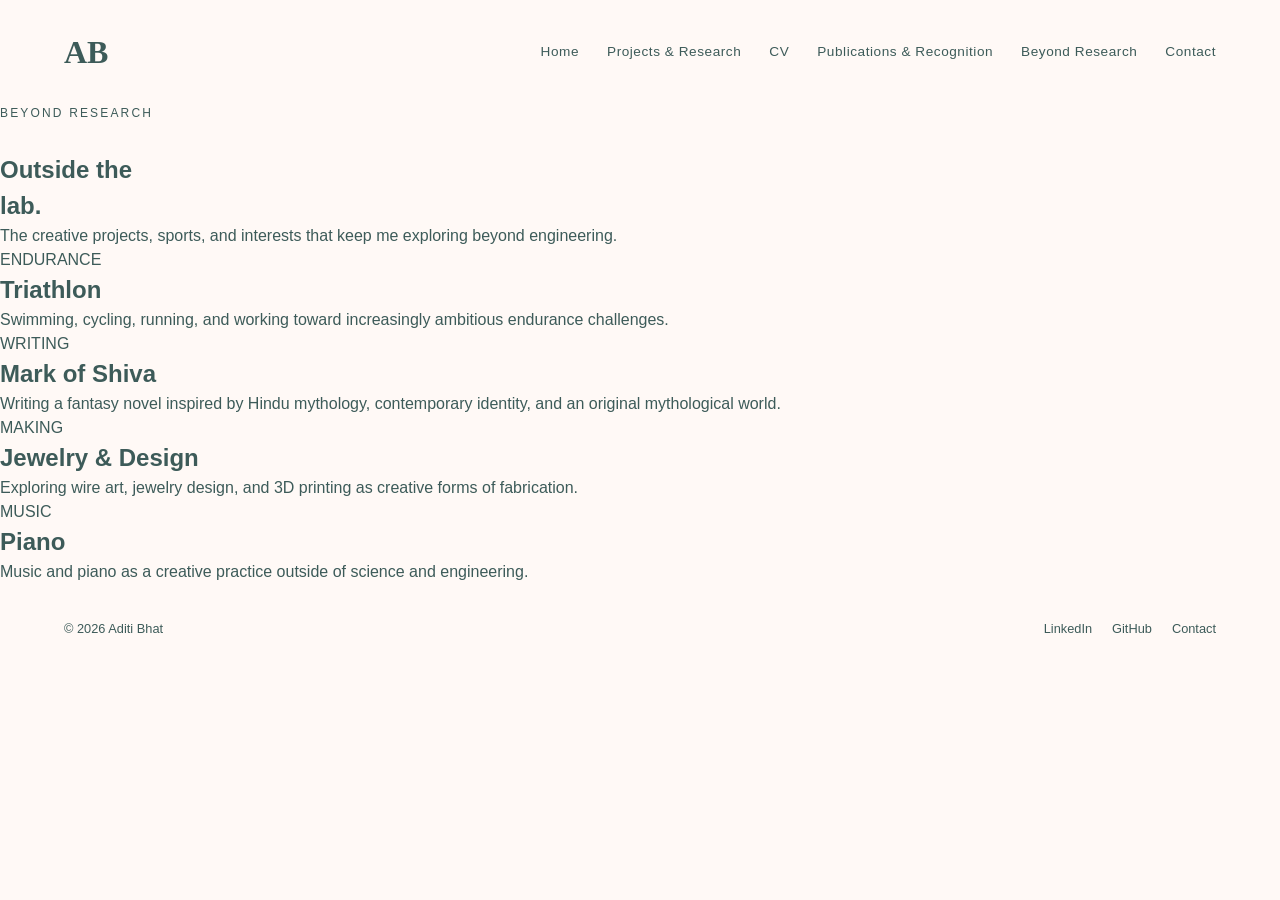
==== beyond.html @ 17c2fd67 "Create beyond.html" ====
<!DOCTYPE html>
<html lang="en">
<head>
    <meta charset="UTF-8">
    <meta name="viewport" content="width=device-width, initial-scale=1.0">
    <title>Beyond Research | Aditi Bhat</title>
    <link rel="stylesheet" href="style.css">
</head>

<body>

<header>
    <nav class="navbar">
        <a href="index.html" class="logo">AB</a>

        <div class="nav-links">
            <a href="index.html">Home</a>
            <a href="projects.html">Projects & Research</a>
            <a href="cv.html">CV</a>
            <a href="publications.html">Publications & Recognition</a>
            <a href="beyond.html">Beyond Research</a>
            <a href="contact.html">Contact</a>
        </div>
    </nav>
</header>

<main>

<section class="page-header">
    <p class="eyebrow">BEYOND RESEARCH</p>
    <h1>Outside the<br><span>lab.</span></h1>

    <p>
        The creative projects, sports, and interests that keep me
        exploring beyond engineering.
    </p>
</section>


<section class="interest-grid">

    <article class="interest-card">
        <p>ENDURANCE</p>
        <h2>Triathlon</h2>
        <p>
            Swimming, cycling, running, and working toward increasingly
            ambitious endurance challenges.
        </p>
    </article>

    <article class="interest-card">
        <p>WRITING</p>
        <h2>Mark of Shiva</h2>
        <p>
            Writing a fantasy novel inspired by Hindu mythology,
            contemporary identity, and an original mythological world.
        </p>
    </article>

    <article class="interest-card">
        <p>MAKING</p>
        <h2>Jewelry & Design</h2>
        <p>
            Exploring wire art, jewelry design, and 3D printing as
            creative forms of fabrication.
        </p>
    </article>

    <article class="interest-card">
        <p>MUSIC</p>
        <h2>Piano</h2>
        <p>
            Music and piano as a creative practice outside of science
            and engineering.
        </p>
    </article>

</section>

</main>

<footer>
    <p>© 2026 Aditi Bhat</p>
    <div class="footer-links">
        <a href="#">LinkedIn</a>
        <a href="#">GitHub</a>
        <a href="contact.html">Contact</a>
    </div>
</footer>

</body>
</html>
---- style.css ----
/* =========================
   COLOR PALETTE
   ========================= */

:root {
    --teal: #3d5b59;
    --salmon: #fcb5ac;
    --cream: #fff9f6;
    --dark-teal: #294341;
}


/* =========================
   BASE
   ========================= */

* {
    box-sizing: border-box;
    margin: 0;
    padding: 0;
}

html {
    scroll-behavior: smooth;
}

body {
    font-family: Arial, Helvetica, sans-serif;
    background: var(--cream);
    color: var(--teal);
    line-height: 1.5;
}


/* =========================
   NAVIGATION
   ========================= */

header {
    background: var(--cream);
}

.navbar {
    max-width: 1300px;
    margin: auto;
    padding: 28px 5%;

    display: flex;
    justify-content: space-between;
    align-items: center;
}

.logo {
    font-family: Georgia, "Times New Roman", serif;
    font-size: 2rem;
    font-weight: bold;
    color: var(--teal);
    text-decoration: none;
}

.nav-links {
    display: flex;
    gap: 28px;
    align-items: center;
}

.nav-links a {
    color: var(--teal);
    text-decoration: none;
    font-size: 0.85rem;
    letter-spacing: 0.04em;
    transition: color 0.2s ease;
}

.nav-links a:hover {
    color: var(--salmon);
}


/* =========================
   HERO
   ========================= */

.hero {
    min-height: 78vh;

    display: grid;
    grid-template-columns: 2fr 1fr;

    max-width: 1300px;
    margin: auto;
}

.hero-content {
    background: var(--salmon);
    padding: 10%;

    display: flex;
    flex-direction: column;
    justify-content: center;
}

.eyebrow {
    font-size: 0.75rem;
    letter-spacing: 0.18em;
    margin-bottom: 30px;
}

.hero h1 {
    font-family: Georgia, "Times New Roman", serif;
    font-size: clamp(4rem, 8vw, 7.5rem);
    font-weight: normal;
    line-height: 0.85;
    margin-bottom: 35px;
}

.hero h1 span {
    color: var(--cream);
}

.hero-description {
    max-width: 620px;
    font-size: 1.1rem;
    line-height: 1.7;
}


/* =========================
   HERO BUTTONS
   ========================= */

.hero-buttons {
    display: flex;
    gap: 15px;
    margin-top: 35px;
}

.button {
    padding: 14px 24px;

    text-decoration: none;
    font-size: 0.85rem;

    border: 2px solid var(--teal);

    transition:
        background 0.2s ease,
        color 0.2s ease;
}

.primary {
    background: var(--teal);
    color: var(--cream);
}

.primary:hover {
    background: var(--dark-teal);
}

.secondary {
    color: var(--teal);
    background: transparent;
}

.secondary:hover {
    background: var(--teal);
    color: var(--cream);
}


/* =========================
   HERO SIDE PANEL
   ========================= */

.hero-accent {
    background: var(--teal);
    color: var(--salmon);

    padding: 10%;

    display: flex;
    flex-direction: column;
    justify-content: flex-end;

    overflow: hidden;
}

.hero-accent p {
    font-family: Georgia, "Times New Roman", serif;
    font-size: clamp(2rem, 3.3vw, 3.4rem);
    line-height: 1;
}


/* =========================
   SELECTED WORK
   ========================= */

.selected-work {
    max-width: 1300px;
    margin: 0 auto;
    padding: 120px 5%;
}


/* =========================
   SECTION HEADING
   ========================= */

.section-heading {
    margin-bottom: 60px;
}

.section-heading .eyebrow {
    margin-bottom: 20px;
}

.section-heading h2 {
    font-family: Georgia, "Times New Roman", serif;
    font-size: clamp(3rem, 6vw, 5.5rem);
    font-weight: normal;
    line-height: 0.95;
}


/* =========================
   PROJECT GRID
   ========================= */

.project-grid {
    display: grid;
    grid-template-columns: repeat(2, 1fr);
    gap: 2px;

    background: var(--teal);
}


/* =========================
   PROJECT CARDS
   ========================= */

.project-card {
    min-height: 400px;
    padding: 45px;

    background: var(--cream);
    color: var(--teal);
    text-decoration: none;

    display: flex;
    flex-direction: column;
    justify-content: space-between;

    transition:
        background 0.25s ease,
        color 0.25s ease,
        transform 0.25s ease;
}

.project-card.featured {
    grid-column: span 2;

    background: var(--teal);
    color: var(--salmon);
}

.project-card:hover {
    background: var(--salmon);
    color: var(--teal);
}


/* =========================
   PROJECT CONTENT
   ========================= */

.project-number {
    font-family: Georgia, "Times New Roman", serif;
    font-size: 1.4rem;
}

.project-type {
    font-size: 0.7rem;
    letter-spacing: 0.12em;
    margin-bottom: 15px;
}

.project-info h3 {
    font-family: Georgia, "Times New Roman", serif;
    font-size: 3rem;
    font-weight: normal;
    line-height: 1;
    margin-bottom: 20px;
}

.project-info > p:not(.project-type) {
    max-width: 520px;
    line-height: 1.7;
    margin-bottom: 25px;
}

.project-info span {
    font-size: 0.8rem;
    letter-spacing: 0.05em;
}


/* =========================
   FOOTER
   ========================= */

footer {
    max-width: 1300px;
    margin: auto;

    padding: 35px 5%;

    display: flex;
    justify-content: space-between;
    align-items: center;

    font-size: 0.8rem;
}

.footer-links {
    display: flex;
    gap: 20px;
}

.footer-links a {
    color: var(--teal);
    text-decoration: none;
    transition: color 0.2s ease;
}

.footer-links a:hover {
    color: var(--salmon);
}


/* =========================
   TABLET + MOBILE
   ========================= */

@media (max-width: 850px) {

    /* Navigation */

    .navbar {
        padding: 22px 7%;
    }

    .nav-links {
        display: none;
    }


    /* Hero */

    .hero {
        grid-template-columns: 1fr;
        min-height: auto;
    }

    .hero-content {
        min-height: 70vh;
        padding: 12% 8%;
    }

    .hero h1 {
        font-size: clamp(3.5rem, 15vw, 6rem);
    }

    .hero-description {
        font-size: 1rem;
    }


    /* Hero buttons */

    .hero-buttons {
        flex-direction: column;
        align-items: flex-start;
    }


    /* Hero accent */

    .hero-accent {
        min-height: 300px;
        padding: 8%;
    }

    .hero-accent p {
        font-size: clamp(2.5rem, 11vw, 4rem);
    }


    /* Selected work */

    .selected-work {
        padding: 90px 7%;
    }

    .section-heading {
        margin-bottom: 45px;
    }

    .section-heading h2 {
        font-size: clamp(2.8rem, 12vw, 4.5rem);
    }


    /* Projects */

    .project-grid {
        grid-template-columns: 1fr;
    }

    .project-card.featured {
        grid-column: span 1;
    }

    .project-card {
        min-height: 350px;
        padding: 35px;
    }

    .project-info h3 {
        font-size: 2.5rem;
    }


    /* Footer */

    footer {
        padding: 30px 7%;

        flex-direction: column;
        align-items: flex-start;
        gap: 18px;
    }

    .footer-links {
        flex-wrap: wrap;
    }
}


/* =========================
   SMALL MOBILE
   ========================= */

@media (max-width: 500px) {

    .hero-content {
        padding: 15% 8%;
    }

    .hero h1 {
        line-height: 0.9;
    }

    .hero-buttons {
        width: 100%;
    }

    .button {
        width: 100%;
        text-align: center;
    }

    .project-card {
        padding: 30px;
    }

    .project-info h3 {
        font-size: 2.2rem;
    }

}
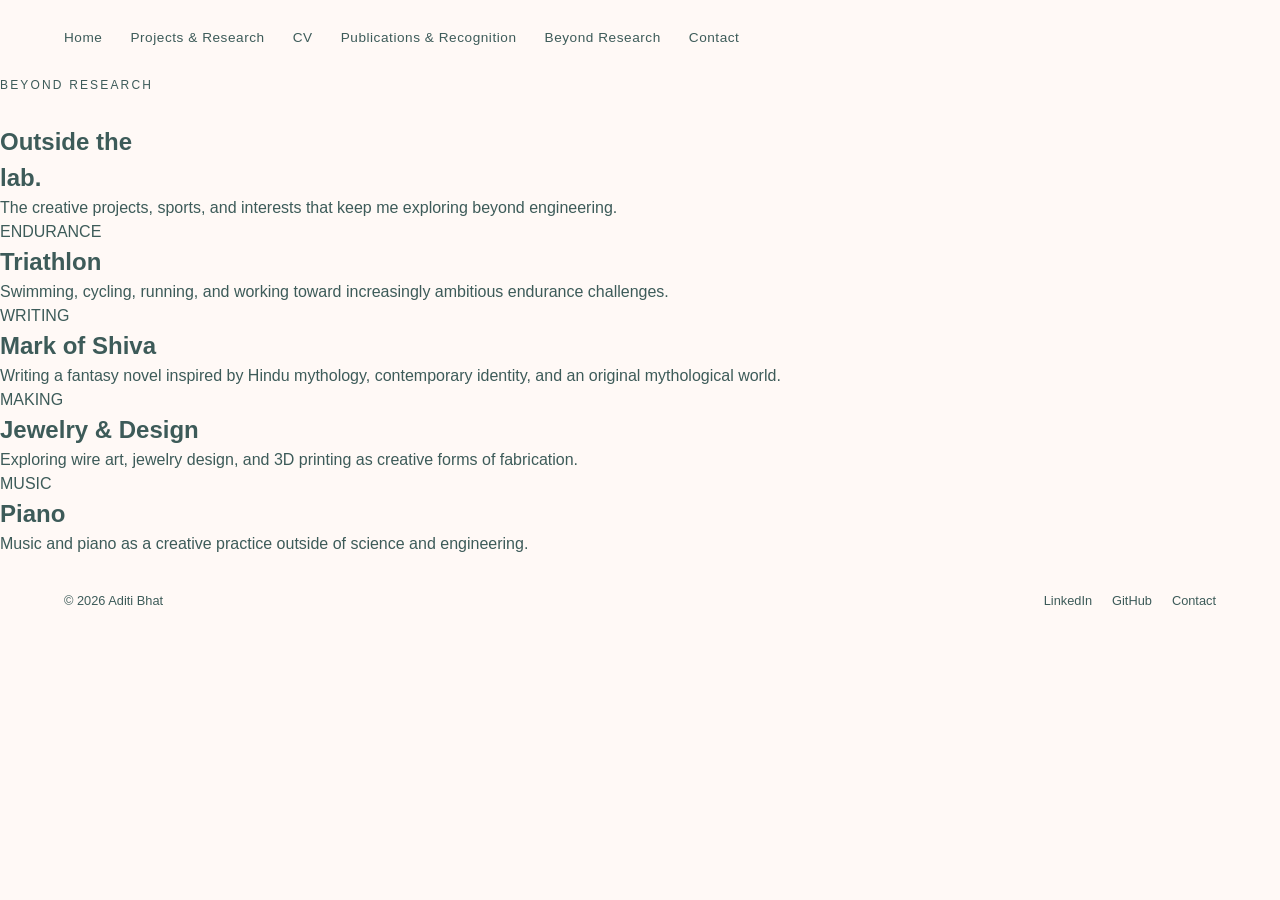
==== commit 006be6c9: "Update beyond.html" ====
--- a/beyond.html
+++ b/beyond.html
@@ -11,7 +11,6 @@
 
 <header>
     <nav class="navbar">
-        <a href="index.html" class="logo">AB</a>
 
         <div class="nav-links">
             <a href="index.html">Home</a>
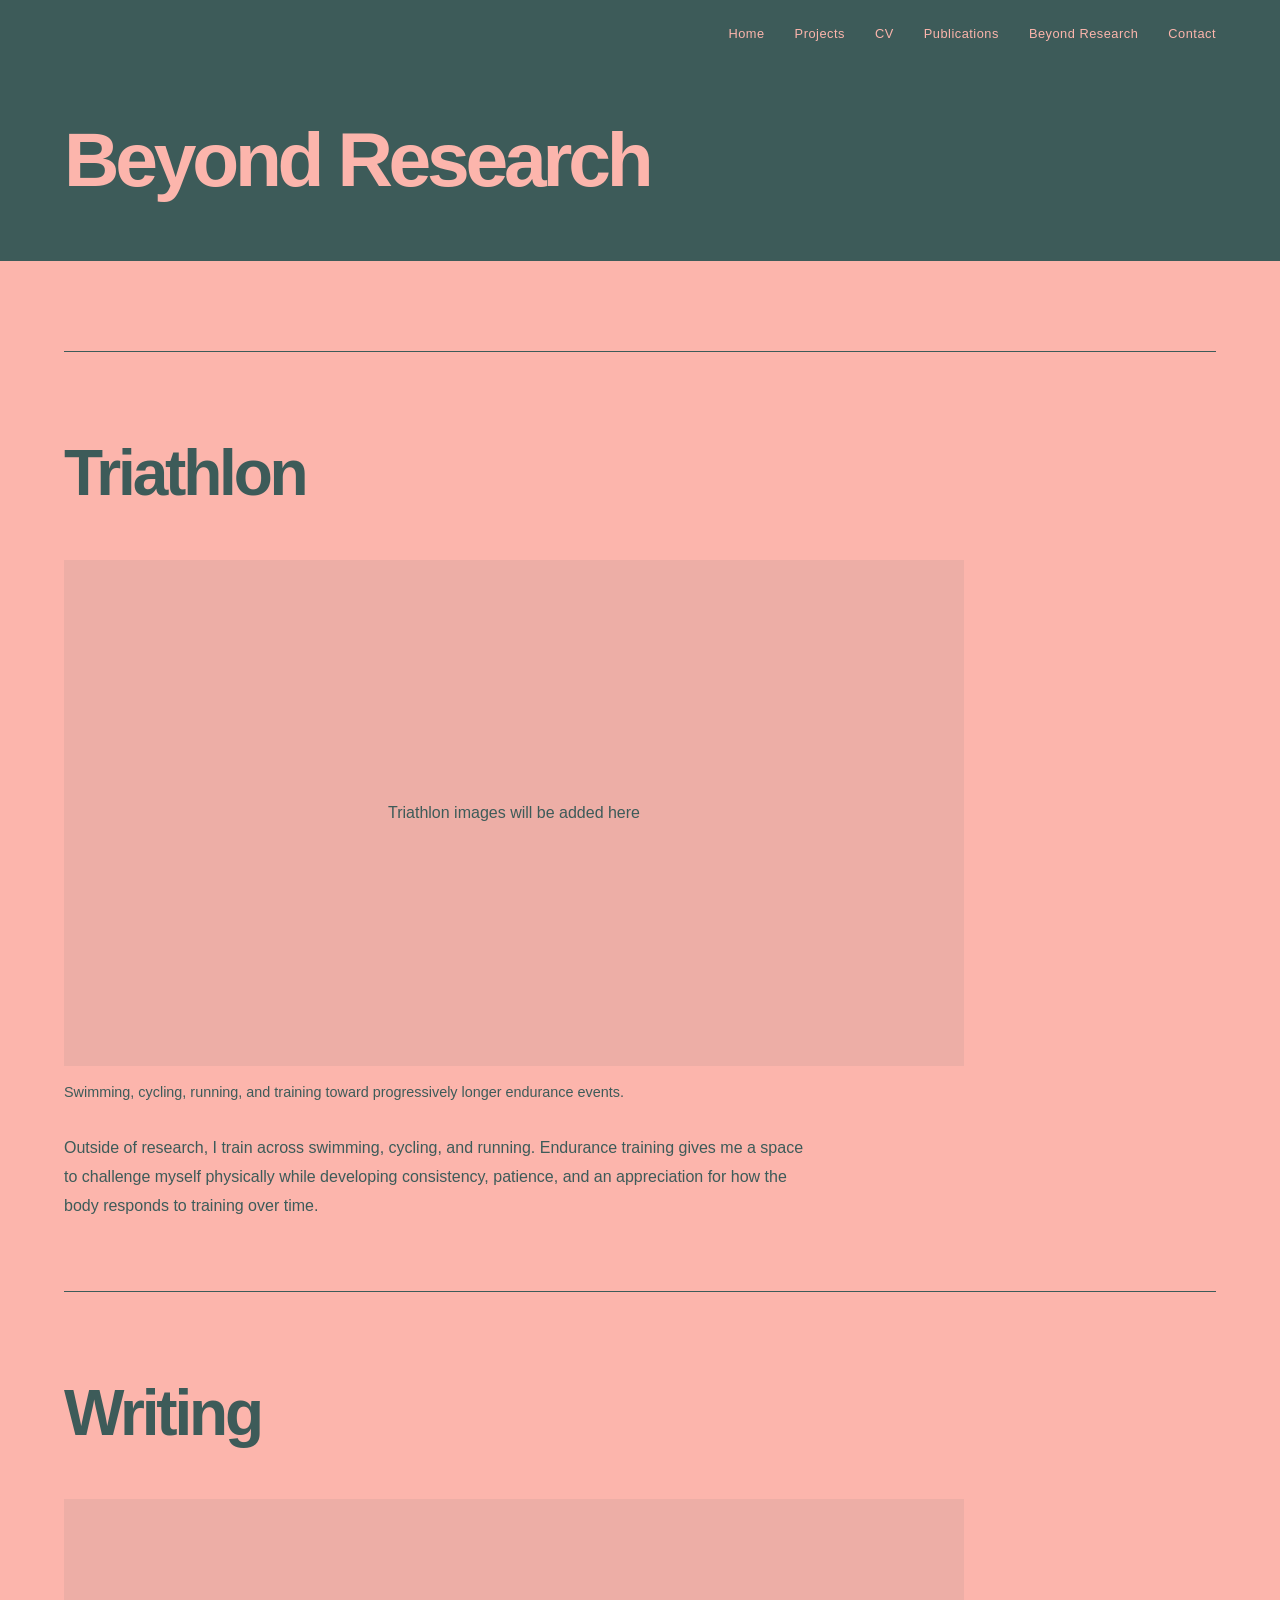
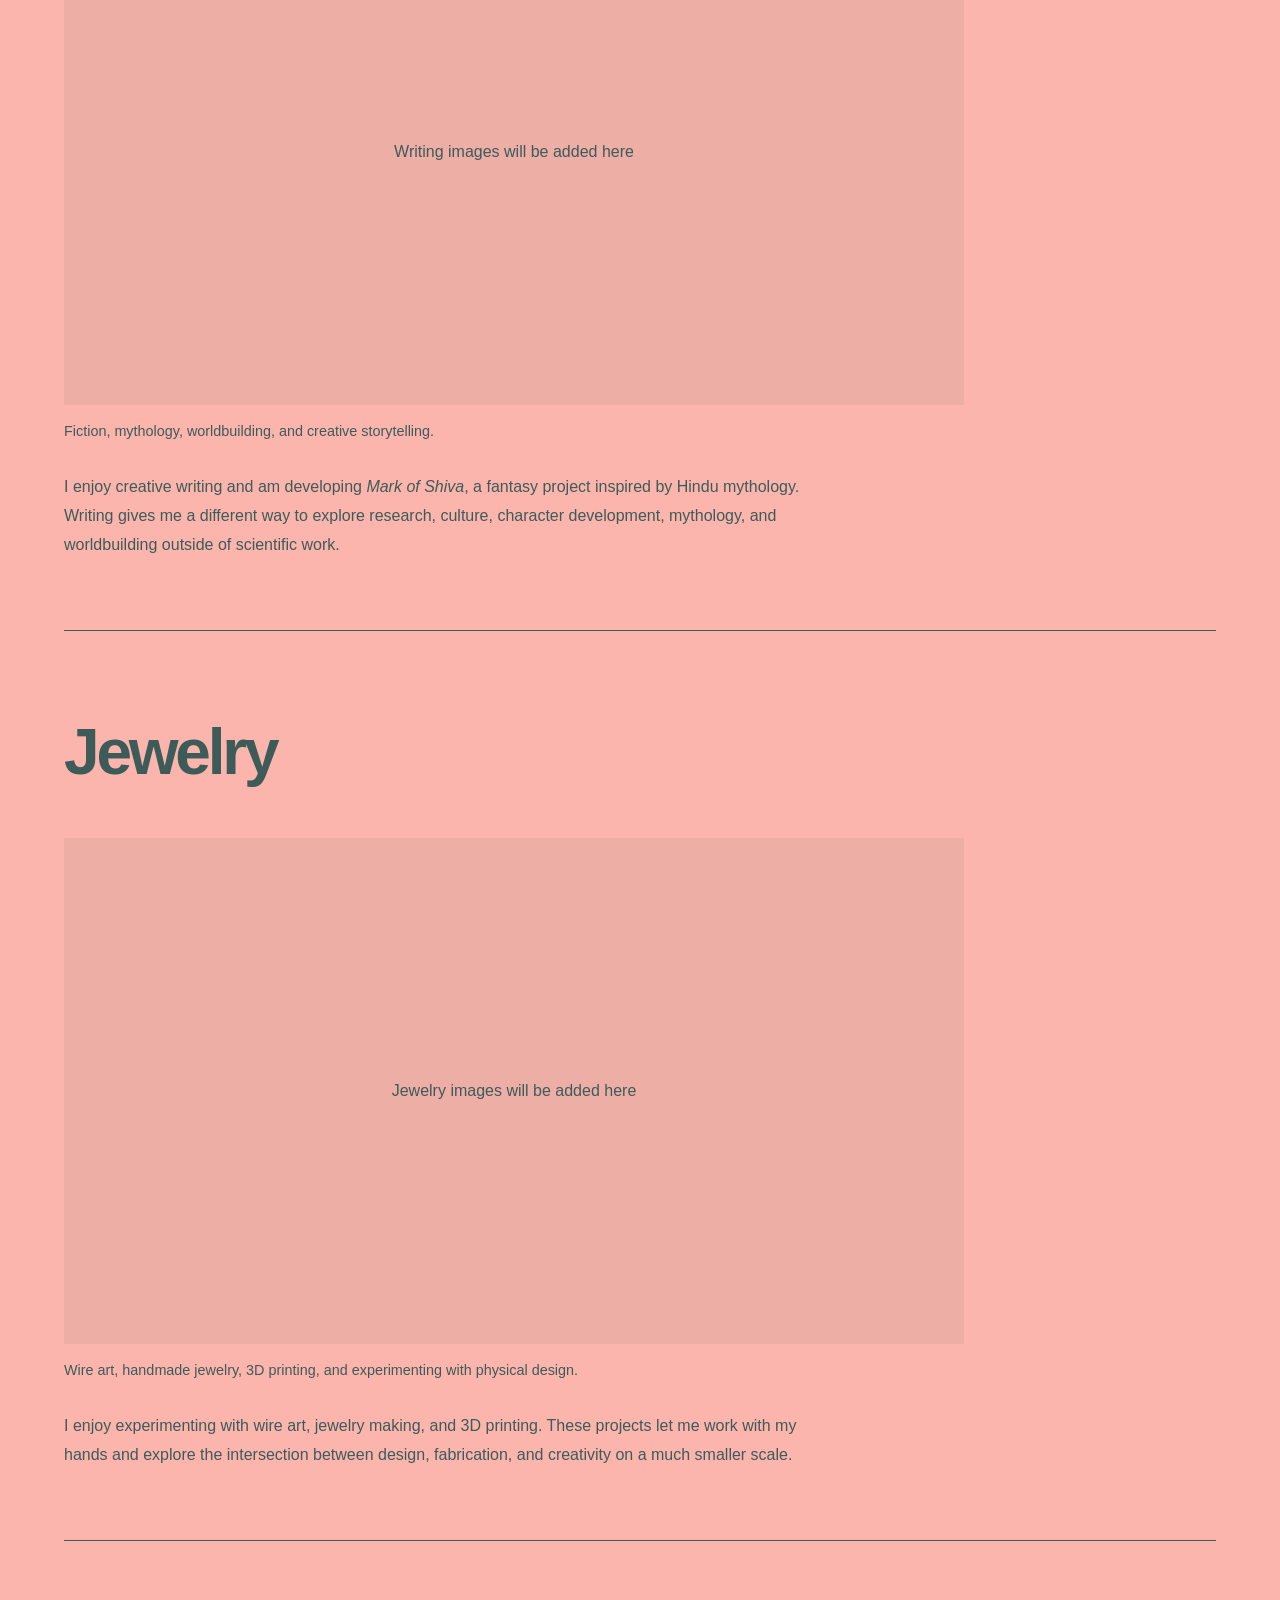
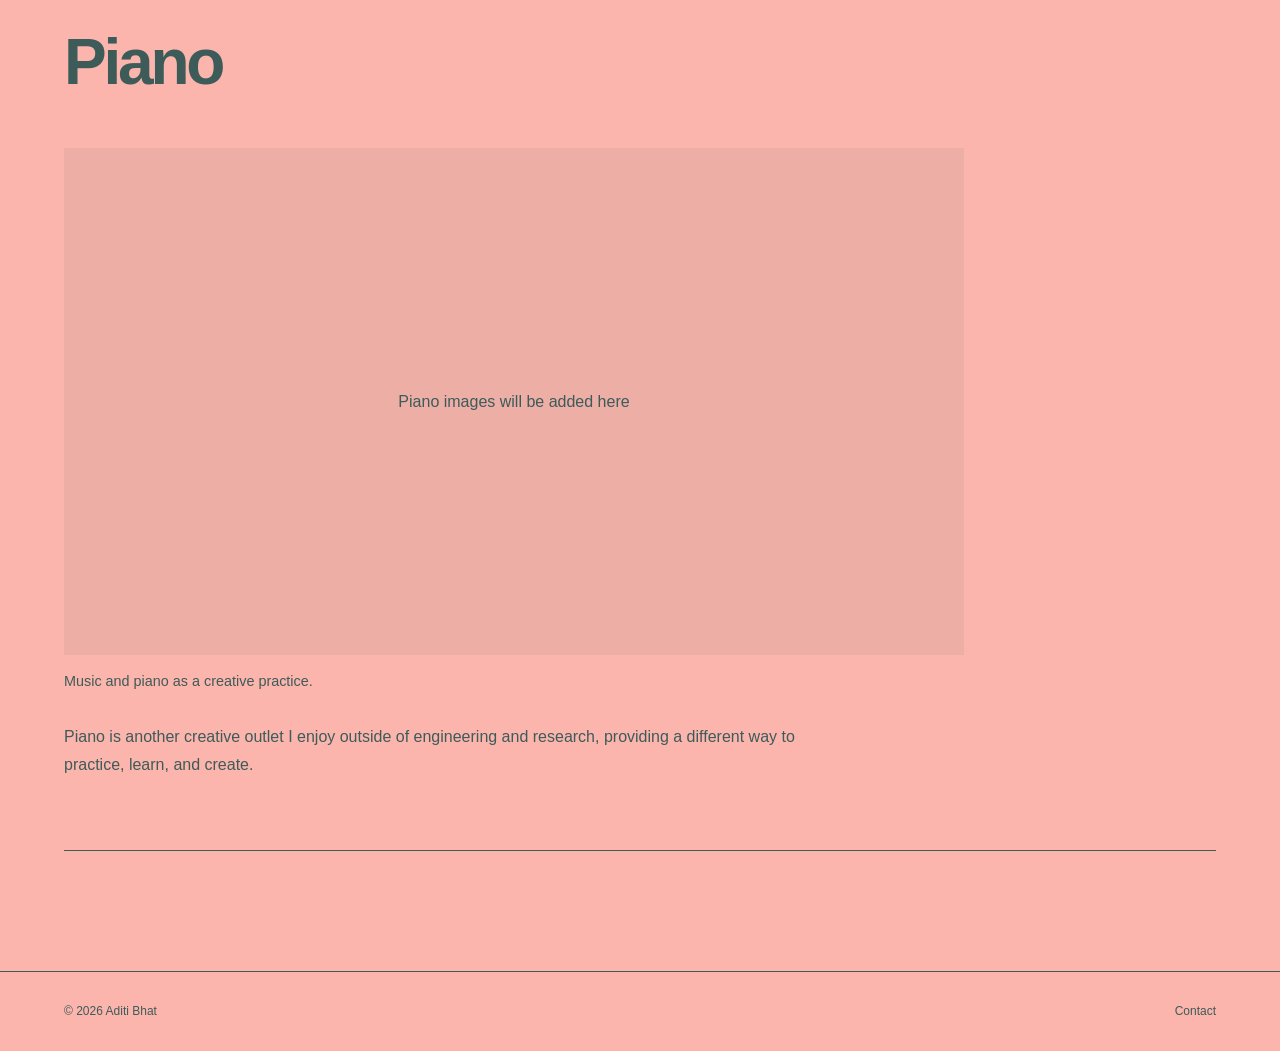
==== commit 276f3b9a: "Update beyond.html" ====
--- a/beyond.html
+++ b/beyond.html
@@ -1,91 +1,305 @@
 <!DOCTYPE html>
 <html lang="en">
+
 <head>
     <meta charset="UTF-8">
     <meta name="viewport" content="width=device-width, initial-scale=1.0">
+
+    <meta
+        name="description"
+        content="Beyond research — athletics, writing, design, jewelry, and music by Aditi Bhat."
+    >
+
     <title>Beyond Research | Aditi Bhat</title>
+
     <link rel="stylesheet" href="style.css">
 </head>
 
+
 <body>
 
-<header>
-    <nav class="navbar">
-
-        <div class="nav-links">
-            <a href="index.html">Home</a>
-            <a href="projects.html">Projects & Research</a>
-            <a href="cv.html">CV</a>
-            <a href="publications.html">Publications & Recognition</a>
-            <a href="beyond.html">Beyond Research</a>
-            <a href="contact.html">Contact</a>
+    <!-- =========================
+         NAVIGATION
+         ========================= -->
+
+    <header>
+
+        <nav class="navbar">
+
+            <div class="nav-links">
+
+                <a href="index.html">Home</a>
+
+                <a href="projects.html">Projects</a>
+
+                <a href="cv.html">CV</a>
+
+                <a href="publications.html">Publications</a>
+
+                <a href="beyond.html">Beyond Research</a>
+
+                <a href="contact.html">Contact</a>
+
+            </div>
+
+        </nav>
+
+    </header>
+
+
+
+    <main>
+
+        <!-- =========================
+             PAGE TITLE
+             ========================= -->
+
+        <section class="page-header">
+
+            <div class="page-header-inner">
+
+                <h1>Beyond Research</h1>
+
+            </div>
+
+        </section>
+
+
+
+        <!-- =========================
+             PAGE CONTENT
+             ========================= -->
+
+        <section class="page-content">
+
+
+            <!-- =================================================
+                 TRIATHLON
+                 ================================================= -->
+
+            <section class="interest-entry">
+
+                <h2>Triathlon</h2>
+
+
+                <div class="carousel">
+
+                    <div class="carousel-image">
+
+                        <!--
+                        Later:
+
+                        <img
+                            src="images/triathlon-1.jpg"
+                            alt="Triathlon training"
+                        >
+                        -->
+
+                        <span>
+                            Triathlon images will be added here
+                        </span>
+
+                    </div>
+
+
+                    <p class="carousel-caption">
+                        Swimming, cycling, running, and training toward
+                        progressively longer endurance events.
+                    </p>
+
+                </div>
+
+
+                <p class="interest-description">
+
+                    Outside of research, I train across swimming, cycling,
+                    and running. Endurance training gives me a space to
+                    challenge myself physically while developing consistency,
+                    patience, and an appreciation for how the body responds
+                    to training over time.
+
+                </p>
+
+            </section>
+
+
+
+            <!-- =================================================
+                 WRITING
+                 ================================================= -->
+
+            <section class="interest-entry">
+
+                <h2>Writing</h2>
+
+
+                <div class="carousel">
+
+                    <div class="carousel-image">
+
+                        <!--
+                        Later:
+
+                        <img
+                            src="images/writing-1.jpg"
+                            alt="Creative writing project"
+                        >
+                        -->
+
+                        <span>
+                            Writing images will be added here
+                        </span>
+
+                    </div>
+
+
+                    <p class="carousel-caption">
+                        Fiction, mythology, worldbuilding, and creative
+                        storytelling.
+                    </p>
+
+                </div>
+
+
+                <p class="interest-description">
+
+                    I enjoy creative writing and am developing
+                    <em>Mark of Shiva</em>, a fantasy project inspired by
+                    Hindu mythology. Writing gives me a different way to
+                    explore research, culture, character development,
+                    mythology, and worldbuilding outside of scientific work.
+
+                </p>
+
+            </section>
+
+
+
+            <!-- =================================================
+                 JEWELRY
+                 ================================================= -->
+
+            <section class="interest-entry">
+
+                <h2>Jewelry</h2>
+
+
+                <div class="carousel">
+
+                    <div class="carousel-image">
+
+                        <!--
+                        Later:
+
+                        <img
+                            src="images/jewelry-1.jpg"
+                            alt="Handmade jewelry"
+                        >
+                        -->
+
+                        <span>
+                            Jewelry images will be added here
+                        </span>
+
+                    </div>
+
+
+                    <p class="carousel-caption">
+                        Wire art, handmade jewelry, 3D printing, and
+                        experimenting with physical design.
+                    </p>
+
+                </div>
+
+
+                <p class="interest-description">
+
+                    I enjoy experimenting with wire art, jewelry making,
+                    and 3D printing. These projects let me work with my
+                    hands and explore the intersection between design,
+                    fabrication, and creativity on a much smaller scale.
+
+                </p>
+
+            </section>
+
+
+
+            <!-- =================================================
+                 PIANO
+                 ================================================= -->
+
+            <section class="interest-entry">
+
+                <h2>Piano</h2>
+
+
+                <div class="carousel">
+
+                    <div class="carousel-image">
+
+                        <!--
+                        Later:
+
+                        <img
+                            src="images/piano-1.jpg"
+                            alt="Playing piano"
+                        >
+                        -->
+
+                        <span>
+                            Piano images will be added here
+                        </span>
+
+                    </div>
+
+
+                    <p class="carousel-caption">
+                        Music and piano as a creative practice.
+                    </p>
+
+                </div>
+
+
+                <p class="interest-description">
+
+                    Piano is another creative outlet I enjoy outside of
+                    engineering and research, providing a different way to
+                    practice, learn, and create.
+
+                </p>
+
+            </section>
+
+
+        </section>
+
+    </main>
+
+
+
+    <!-- =========================
+         FOOTER
+         ========================= -->
+
+    <footer>
+
+        <p>
+            © 2026 Aditi Bhat
+        </p>
+
+
+        <div class="footer-links">
+
+            <a href="contact.html">
+                Contact
+            </a>
+
         </div>
-    </nav>
-</header>
-
-<main>
-
-<section class="page-header">
-    <p class="eyebrow">BEYOND RESEARCH</p>
-    <h1>Outside the<br><span>lab.</span></h1>
-
-    <p>
-        The creative projects, sports, and interests that keep me
-        exploring beyond engineering.
-    </p>
-</section>
-
-
-<section class="interest-grid">
-
-    <article class="interest-card">
-        <p>ENDURANCE</p>
-        <h2>Triathlon</h2>
-        <p>
-            Swimming, cycling, running, and working toward increasingly
-            ambitious endurance challenges.
-        </p>
-    </article>
-
-    <article class="interest-card">
-        <p>WRITING</p>
-        <h2>Mark of Shiva</h2>
-        <p>
-            Writing a fantasy novel inspired by Hindu mythology,
-            contemporary identity, and an original mythological world.
-        </p>
-    </article>
-
-    <article class="interest-card">
-        <p>MAKING</p>
-        <h2>Jewelry & Design</h2>
-        <p>
-            Exploring wire art, jewelry design, and 3D printing as
-            creative forms of fabrication.
-        </p>
-    </article>
-
-    <article class="interest-card">
-        <p>MUSIC</p>
-        <h2>Piano</h2>
-        <p>
-            Music and piano as a creative practice outside of science
-            and engineering.
-        </p>
-    </article>
-
-</section>
-
-</main>
-
-<footer>
-    <p>© 2026 Aditi Bhat</p>
-    <div class="footer-links">
-        <a href="#">LinkedIn</a>
-        <a href="#">GitHub</a>
-        <a href="contact.html">Contact</a>
-    </div>
-</footer>
+
+    </footer>
+
 
 </body>
+
 </html>
--- a/style.css
+++ b/style.css
@@ -1,18 +1,21 @@
-/* =========================
-   COLOR PALETTE
-   ========================= */
+/* =========================================================
+   ADITI BHAT — PORTFOLIO
+   ========================================================= */
+
+
+/* =========================================================
+   COLORS
+   ========================================================= */
 
 :root {
     --teal: #3d5b59;
-    --salmon: #fcb5ac;
-    --cream: #fff9f6;
-    --dark-teal: #294341;
-}
-
-
-/* =========================
-   BASE
-   ========================= */
+    --pink: #fcb5ac;
+}
+
+
+/* =========================================================
+   RESET
+   ========================================================= */
 
 * {
     box-sizing: border-box;
@@ -25,458 +28,824 @@
 }
 
 body {
-    font-family: Arial, Helvetica, sans-serif;
-    background: var(--cream);
+    min-height: 100vh;
+
+    font-family:
+        Helvetica Neue,
+        Helvetica,
+        Arial,
+        sans-serif;
+
+    background: var(--pink);
     color: var(--teal);
-    line-height: 1.5;
-}
-
-
-/* =========================
+
+    line-height: 1.6;
+}
+
+a {
+    color: inherit;
+}
+
+
+/* =========================================================
    NAVIGATION
-   ========================= */
+   ========================================================= */
 
 header {
-    background: var(--cream);
+    width: 100%;
+    background: var(--teal);
 }
 
 .navbar {
     max-width: 1300px;
-    margin: auto;
-    padding: 28px 5%;
+    margin: 0 auto;
+
+    padding: 24px 5%;
 
     display: flex;
-    justify-content: space-between;
+    justify-content: flex-end;
     align-items: center;
-}
-
-.logo {
-    font-family: Georgia, "Times New Roman", serif;
-    font-size: 2rem;
-    font-weight: bold;
-    color: var(--teal);
-    text-decoration: none;
 }
 
 .nav-links {
     display: flex;
-    gap: 28px;
     align-items: center;
+
+    gap: 30px;
 }
 
 .nav-links a {
-    color: var(--teal);
+    color: var(--pink);
+
     text-decoration: none;
-    font-size: 0.85rem;
+
+    font-size: 0.8rem;
+    font-weight: 500;
+
     letter-spacing: 0.04em;
-    transition: color 0.2s ease;
+
+    transition: opacity 0.2s ease;
 }
 
 .nav-links a:hover {
-    color: var(--salmon);
-}
-
-
-/* =========================
-   HERO
-   ========================= */
-
-.hero {
-    min-height: 78vh;
-
-    display: grid;
-    grid-template-columns: 2fr 1fr;
-
+    opacity: 0.6;
+}
+
+
+/* =========================================================
+   HOME
+   ========================================================= */
+
+.home {
+    background: var(--teal);
+}
+
+.home-hero {
+    width: 100%;
+
+    background: var(--teal);
+    color: var(--pink);
+}
+
+.home-hero-inner {
     max-width: 1300px;
-    margin: auto;
-}
-
-.hero-content {
-    background: var(--salmon);
-    padding: 10%;
+
+    min-height: calc(100vh - 150px);
+
+    margin: 0 auto;
+
+    padding: 80px 5% 100px;
 
     display: flex;
     flex-direction: column;
     justify-content: center;
-}
-
-.eyebrow {
+    align-items: flex-start;
+}
+
+.home-hero h1 {
+    font-size: clamp(5rem, 12vw, 11rem);
+
+    font-weight: 600;
+
+    letter-spacing: -0.07em;
+    line-height: 0.9;
+
+    margin-bottom: 40px;
+}
+
+.home-subheading {
+    max-width: 700px;
+
+    margin-bottom: 40px;
+
+    font-size: 1.2rem;
+    font-weight: 400;
+
+    line-height: 1.6;
+}
+
+
+/* =========================================================
+   HOME PROJECT LINK
+   ========================================================= */
+
+.hero-link {
+    display: inline-block;
+
+    color: var(--pink);
+
+    text-decoration: none;
+
+    font-size: 1rem;
+    font-weight: 500;
+
+    padding-bottom: 5px;
+
+    border-bottom: 1px solid var(--pink);
+
+    transition:
+        opacity 0.2s ease,
+        padding-left 0.2s ease;
+}
+
+.hero-link:hover {
+    opacity: 0.7;
+    padding-left: 8px;
+}
+
+
+/* =========================================================
+   INNER PAGE TITLE
+   ========================================================= */
+
+.page-header {
+    width: 100%;
+
+    background: var(--teal);
+    color: var(--pink);
+
+    padding: 55px 5% 65px;
+}
+
+.page-header-inner {
+    max-width: 1300px;
+
+    margin: 0 auto;
+}
+
+.page-header h1 {
+    font-size: clamp(3rem, 6vw, 5.5rem);
+
+    font-weight: 600;
+
+    letter-spacing: -0.055em;
+    line-height: 0.95;
+}
+
+.page-header p {
+    max-width: 700px;
+
+    margin-top: 25px;
+
+    font-size: 1rem;
+    line-height: 1.7;
+}
+
+
+/* =========================================================
+   STANDARD PAGE CONTENT
+   ========================================================= */
+
+.page-content {
+    max-width: 1300px;
+
+    margin: 0 auto;
+
+    padding: 90px 5% 120px;
+
+    background: var(--pink);
+}
+
+
+/* =========================================================
+   SECTION HEADINGS
+   ========================================================= */
+
+.section-title {
+    font-size: clamp(2rem, 4vw, 3.5rem);
+
+    font-weight: 600;
+
+    letter-spacing: -0.04em;
+
+    margin-bottom: 45px;
+}
+
+
+/* =========================================================
+   PROJECTS
+   ========================================================= */
+
+.projects-section {
+    width: 100%;
+}
+
+.project-entry {
+    display: grid;
+
+    grid-template-columns: minmax(250px, 0.8fr) minmax(0, 1.7fr);
+
+    gap: 70px;
+
+    padding: 70px 0;
+
+    border-top: 1px solid var(--teal);
+}
+
+.project-entry:last-child {
+    border-bottom: 1px solid var(--teal);
+}
+
+
+/* Project image placeholder */
+
+.project-image {
+    width: 100%;
+    aspect-ratio: 4 / 3;
+
+    background: rgba(61, 91, 89, 0.08);
+
+    display: flex;
+    align-items: center;
+    justify-content: center;
+
+    overflow: hidden;
+}
+
+.project-image span {
     font-size: 0.75rem;
-    letter-spacing: 0.18em;
+
+    letter-spacing: 0.08em;
+
+    opacity: 0.6;
+}
+
+.project-image img {
+    width: 100%;
+    height: 100%;
+
+    object-fit: cover;
+}
+
+
+/* Project text */
+
+.project-details h2 {
+    font-size: clamp(2.4rem, 4vw, 4rem);
+
+    font-weight: 600;
+
+    letter-spacing: -0.05em;
+    line-height: 1;
+
     margin-bottom: 30px;
 }
 
-.hero h1 {
-    font-family: Georgia, "Times New Roman", serif;
-    font-size: clamp(4rem, 8vw, 7.5rem);
-    font-weight: normal;
-    line-height: 0.85;
-    margin-bottom: 35px;
-}
-
-.hero h1 span {
-    color: var(--cream);
-}
-
-.hero-description {
-    max-width: 620px;
-    font-size: 1.1rem;
-    line-height: 1.7;
-}
-
-
-/* =========================
-   HERO BUTTONS
-   ========================= */
-
-.hero-buttons {
-    display: flex;
-    gap: 15px;
-    margin-top: 35px;
-}
-
-.button {
-    padding: 14px 24px;
+.project-details p {
+    max-width: 720px;
+
+    margin-bottom: 22px;
+
+    line-height: 1.8;
+}
+
+.project-details strong {
+    font-weight: 600;
+}
+
+.project-link {
+    display: inline-block;
+
+    margin-top: 10px;
 
     text-decoration: none;
+
     font-size: 0.85rem;
-
-    border: 2px solid var(--teal);
+    font-weight: 600;
+
+    padding-bottom: 3px;
+
+    border-bottom: 1px solid var(--teal);
 
     transition:
-        background 0.2s ease,
-        color 0.2s ease;
-}
-
-.primary {
+        opacity 0.2s ease,
+        padding-left 0.2s ease;
+}
+
+.project-link:hover {
+    opacity: 0.65;
+    padding-left: 5px;
+}
+
+
+/* =========================================================
+   COURSEWORK
+   ========================================================= */
+
+.coursework {
+    margin-top: 120px;
+}
+
+.coursework-entry {
+    display: grid;
+
+    grid-template-columns: 1fr 2fr;
+
+    gap: 70px;
+
+    padding: 50px 0;
+
+    border-top: 1px solid var(--teal);
+}
+
+.coursework-entry:last-child {
+    border-bottom: 1px solid var(--teal);
+}
+
+.coursework-entry h3 {
+    font-size: 1.5rem;
+
+    font-weight: 600;
+
+    letter-spacing: -0.02em;
+}
+
+.coursework-entry p {
+    max-width: 750px;
+
+    line-height: 1.8;
+}
+
+
+/* =========================================================
+   CV
+   ========================================================= */
+
+.cv-download {
+    display: inline-block;
+
+    margin-bottom: 80px;
+
+    padding: 13px 22px;
+
     background: var(--teal);
-    color: var(--cream);
-}
-
-.primary:hover {
-    background: var(--dark-teal);
-}
-
-.secondary {
-    color: var(--teal);
-    background: transparent;
-}
-
-.secondary:hover {
-    background: var(--teal);
-    color: var(--cream);
-}
-
-
-/* =========================
-   HERO SIDE PANEL
-   ========================= */
-
-.hero-accent {
-    background: var(--teal);
-    color: var(--salmon);
-
-    padding: 10%;
-
+    color: var(--pink);
+
+    text-decoration: none;
+
+    font-size: 0.8rem;
+    font-weight: 600;
+
+    transition: opacity 0.2s ease;
+}
+
+.cv-download:hover {
+    opacity: 0.75;
+}
+
+.cv-section {
+    display: grid;
+
+    grid-template-columns: minmax(180px, 0.6fr) minmax(0, 2fr);
+
+    gap: 70px;
+
+    padding: 55px 0;
+
+    border-top: 1px solid var(--teal);
+}
+
+.cv-section:last-child {
+    border-bottom: 1px solid var(--teal);
+}
+
+.cv-section > h2 {
+    font-size: 1rem;
+
+    font-weight: 600;
+
+    text-transform: uppercase;
+
+    letter-spacing: 0.08em;
+}
+
+.cv-items {
     display: flex;
     flex-direction: column;
-    justify-content: flex-end;
+
+    gap: 45px;
+}
+
+.cv-item h3 {
+    font-size: 1.3rem;
+
+    font-weight: 600;
+
+    margin-bottom: 5px;
+}
+
+.cv-meta {
+    margin-bottom: 15px;
+
+    font-size: 0.9rem;
+
+    font-style: italic;
+}
+
+.cv-item p {
+    max-width: 800px;
+
+    line-height: 1.8;
+}
+
+.cv-item ul {
+    max-width: 800px;
+
+    padding-left: 20px;
+}
+
+.cv-item li {
+    margin-bottom: 8px;
+
+    line-height: 1.7;
+}
+
+
+/* =========================================================
+   PUBLICATIONS
+   ========================================================= */
+
+.publication-section {
+    padding: 65px 0;
+
+    border-top: 1px solid var(--teal);
+}
+
+.publication-section:last-child {
+    border-bottom: 1px solid var(--teal);
+}
+
+.publication-section > h2 {
+    margin-bottom: 40px;
+
+    font-size: clamp(2rem, 4vw, 3rem);
+
+    font-weight: 600;
+
+    letter-spacing: -0.04em;
+}
+
+.publication-entry {
+    max-width: 850px;
+
+    margin-bottom: 45px;
+}
+
+.publication-entry h3 {
+    margin-bottom: 10px;
+
+    font-size: 1.25rem;
+
+    font-weight: 600;
+}
+
+.publication-entry p {
+    margin-bottom: 10px;
+
+    line-height: 1.8;
+}
+
+
+/* =========================================================
+   IMAGE CAROUSEL PLACEHOLDER
+   ========================================================= */
+
+.carousel {
+    max-width: 900px;
+}
+
+.carousel-image {
+    width: 100%;
+
+    aspect-ratio: 16 / 9;
+
+    background: rgba(61, 91, 89, 0.08);
+
+    display: flex;
+    align-items: center;
+    justify-content: center;
 
     overflow: hidden;
 }
 
-.hero-accent p {
-    font-family: Georgia, "Times New Roman", serif;
-    font-size: clamp(2rem, 3.3vw, 3.4rem);
-    line-height: 1;
-}
-
-
-/* =========================
-   SELECTED WORK
-   ========================= */
-
-.selected-work {
-    max-width: 1300px;
-    margin: 0 auto;
-    padding: 120px 5%;
-}
-
-
-/* =========================
-   SECTION HEADING
-   ========================= */
-
-.section-heading {
-    margin-bottom: 60px;
-}
-
-.section-heading .eyebrow {
-    margin-bottom: 20px;
-}
-
-.section-heading h2 {
-    font-family: Georgia, "Times New Roman", serif;
-    font-size: clamp(3rem, 6vw, 5.5rem);
-    font-weight: normal;
-    line-height: 0.95;
-}
-
-
-/* =========================
-   PROJECT GRID
-   ========================= */
-
-.project-grid {
-    display: grid;
-    grid-template-columns: repeat(2, 1fr);
-    gap: 2px;
-
-    background: var(--teal);
-}
-
-
-/* =========================
-   PROJECT CARDS
-   ========================= */
-
-.project-card {
-    min-height: 400px;
-    padding: 45px;
-
-    background: var(--cream);
-    color: var(--teal);
-    text-decoration: none;
-
+.carousel-image img {
+    width: 100%;
+    height: 100%;
+
+    object-fit: cover;
+}
+
+.carousel-caption {
+    margin-top: 15px;
+
+    font-size: 0.9rem;
+    line-height: 1.6;
+}
+
+
+/* =========================================================
+   SIMPLE LISTS
+   ========================================================= */
+
+.simple-list {
+    list-style: none;
+
+    max-width: 850px;
+}
+
+.simple-list li {
+    padding: 20px 0;
+
+    border-top: 1px solid rgba(61, 91, 89, 0.45);
+
+    line-height: 1.7;
+}
+
+.simple-list li:last-child {
+    border-bottom: 1px solid rgba(61, 91, 89, 0.45);
+}
+
+
+/* =========================================================
+   BEYOND RESEARCH
+   ========================================================= */
+
+.interest-entry {
+    padding: 70px 0;
+
+    border-top: 1px solid var(--teal);
+}
+
+.interest-entry:last-child {
+    border-bottom: 1px solid var(--teal);
+}
+
+.interest-entry h2 {
+    margin-bottom: 35px;
+
+    font-size: clamp(2.5rem, 5vw, 4.5rem);
+
+    font-weight: 600;
+
+    letter-spacing: -0.05em;
+}
+
+.interest-entry .carousel {
+    margin-bottom: 30px;
+}
+
+.interest-description {
+    max-width: 750px;
+
+    line-height: 1.8;
+}
+
+
+/* =========================================================
+   CONTACT
+   ========================================================= */
+
+.contact-list {
+    list-style: none;
+
+    max-width: 900px;
+}
+
+.contact-list li {
+    border-top: 1px solid var(--teal);
+}
+
+.contact-list li:last-child {
+    border-bottom: 1px solid var(--teal);
+}
+
+.contact-list a {
     display: flex;
-    flex-direction: column;
-    justify-content: space-between;
-
-    transition:
-        background 0.25s ease,
-        color 0.25s ease,
-        transform 0.25s ease;
-}
-
-.project-card.featured {
-    grid-column: span 2;
-
-    background: var(--teal);
-    color: var(--salmon);
-}
-
-.project-card:hover {
-    background: var(--salmon);
-    color: var(--teal);
-}
-
-
-/* =========================
-   PROJECT CONTENT
-   ========================= */
-
-.project-number {
-    font-family: Georgia, "Times New Roman", serif;
-    font-size: 1.4rem;
-}
-
-.project-type {
-    font-size: 0.7rem;
-    letter-spacing: 0.12em;
-    margin-bottom: 15px;
-}
-
-.project-info h3 {
-    font-family: Georgia, "Times New Roman", serif;
-    font-size: 3rem;
-    font-weight: normal;
-    line-height: 1;
-    margin-bottom: 20px;
-}
-
-.project-info > p:not(.project-type) {
-    max-width: 520px;
-    line-height: 1.7;
-    margin-bottom: 25px;
-}
-
-.project-info span {
-    font-size: 0.8rem;
-    letter-spacing: 0.05em;
-}
-
-
-/* =========================
-   FOOTER
-   ========================= */
-
-footer {
-    max-width: 1300px;
-    margin: auto;
-
-    padding: 35px 5%;
-
-    display: flex;
+
     justify-content: space-between;
     align-items: center;
 
-    font-size: 0.8rem;
+    width: 100%;
+
+    padding: 28px 0;
+
+    color: var(--teal);
+
+    text-decoration: none;
+
+    font-size: clamp(1.3rem, 3vw, 2rem);
+    font-weight: 500;
+
+    transition:
+        padding-left 0.2s ease,
+        opacity 0.2s ease;
+}
+
+.contact-list a:hover {
+    padding-left: 10px;
+
+    opacity: 0.65;
+}
+
+
+/* =========================================================
+   FOOTER
+   ========================================================= */
+
+footer {
+    width: 100%;
+
+    padding: 30px 5%;
+
+    background: var(--pink);
+    color: var(--teal);
+
+    border-top: 1px solid var(--teal);
+
+    display: flex;
+
+    justify-content: space-between;
+    align-items: center;
+
+    font-size: 0.75rem;
+}
+
+footer > * {
+    max-width: 1300px;
 }
 
 .footer-links {
     display: flex;
+
     gap: 20px;
 }
 
 .footer-links a {
     color: var(--teal);
+
     text-decoration: none;
-    transition: color 0.2s ease;
-}
-
-.footer-links a:hover {
-    color: var(--salmon);
-}
-
-
-/* =========================
-   TABLET + MOBILE
-   ========================= */
+}
+
+
+/* =========================================================
+   MOBILE
+   ========================================================= */
 
 @media (max-width: 850px) {
 
     /* Navigation */
 
     .navbar {
-        padding: 22px 7%;
+        justify-content: center;
+
+        padding: 18px 6%;
     }
 
     .nav-links {
-        display: none;
-    }
-
-
-    /* Hero */
-
-    .hero {
+        justify-content: center;
+
+        flex-wrap: wrap;
+
+        gap: 10px 18px;
+    }
+
+    .nav-links a {
+        font-size: 0.68rem;
+    }
+
+
+    /* Home */
+
+    .home-hero-inner {
+        min-height: calc(100vh - 170px);
+
+        padding: 70px 7% 90px;
+    }
+
+    .home-hero h1 {
+        font-size: clamp(4.5rem, 22vw, 8rem);
+    }
+
+
+    /* Page header */
+
+    .page-header {
+        padding: 45px 7% 55px;
+    }
+
+    .page-header h1 {
+        font-size: clamp(3rem, 14vw, 5rem);
+    }
+
+
+    /* Standard page */
+
+    .page-content {
+        padding: 65px 7% 90px;
+    }
+
+
+    /* Projects */
+
+    .project-entry {
         grid-template-columns: 1fr;
-        min-height: auto;
-    }
-
-    .hero-content {
-        min-height: 70vh;
-        padding: 12% 8%;
-    }
-
-    .hero h1 {
-        font-size: clamp(3.5rem, 15vw, 6rem);
-    }
-
-    .hero-description {
-        font-size: 1rem;
-    }
-
-
-    /* Hero buttons */
-
-    .hero-buttons {
+
+        gap: 35px;
+
+        padding: 55px 0;
+    }
+
+    .project-image {
+        max-width: 600px;
+    }
+
+
+    /* Coursework */
+
+    .coursework {
+        margin-top: 80px;
+    }
+
+    .coursework-entry {
+        grid-template-columns: 1fr;
+
+        gap: 20px;
+
+        padding: 40px 0;
+    }
+
+
+    /* CV */
+
+    .cv-download {
+        margin-bottom: 50px;
+    }
+
+    .cv-section {
+        grid-template-columns: 1fr;
+
+        gap: 30px;
+
+        padding: 45px 0;
+    }
+
+
+    /* Beyond research */
+
+    .interest-entry {
+        padding: 55px 0;
+    }
+
+
+    /* Footer */
+
+    footer {
+        padding: 25px 7%;
+
         flex-direction: column;
         align-items: flex-start;
-    }
-
-
-    /* Hero accent */
-
-    .hero-accent {
-        min-height: 300px;
-        padding: 8%;
-    }
-
-    .hero-accent p {
-        font-size: clamp(2.5rem, 11vw, 4rem);
-    }
-
-
-    /* Selected work */
-
-    .selected-work {
-        padding: 90px 7%;
-    }
-
-    .section-heading {
-        margin-bottom: 45px;
-    }
-
-    .section-heading h2 {
-        font-size: clamp(2.8rem, 12vw, 4.5rem);
-    }
-
-
-    /* Projects */
-
-    .project-grid {
-        grid-template-columns: 1fr;
-    }
-
-    .project-card.featured {
-        grid-column: span 1;
-    }
-
-    .project-card {
-        min-height: 350px;
-        padding: 35px;
-    }
-
-    .project-info h3 {
+
+        gap: 15px;
+    }
+}
+
+
+/* =========================================================
+   SMALL MOBILE
+   ========================================================= */
+
+@media (max-width: 500px) {
+
+    .home-hero h1 {
+        font-size: 4.5rem;
+    }
+
+    .project-details h2 {
         font-size: 2.5rem;
     }
 
-
-    /* Footer */
-
-    footer {
-        padding: 30px 7%;
-
-        flex-direction: column;
-        align-items: flex-start;
-        gap: 18px;
-    }
-
-    .footer-links {
-        flex-wrap: wrap;
-    }
-}
-
-
-/* =========================
-   SMALL MOBILE
-   ========================= */
-
-@media (max-width: 500px) {
-
-    .hero-content {
-        padding: 15% 8%;
-    }
-
-    .hero h1 {
-        line-height: 0.9;
-    }
-
-    .hero-buttons {
-        width: 100%;
-    }
-
-    .button {
-        width: 100%;
-        text-align: center;
-    }
-
-    .project-card {
-        padding: 30px;
-    }
-
-    .project-info h3 {
-        font-size: 2.2rem;
-    }
-
-}
+    .contact-list a {
+        font-size: 1.2rem;
+    }
+
+}
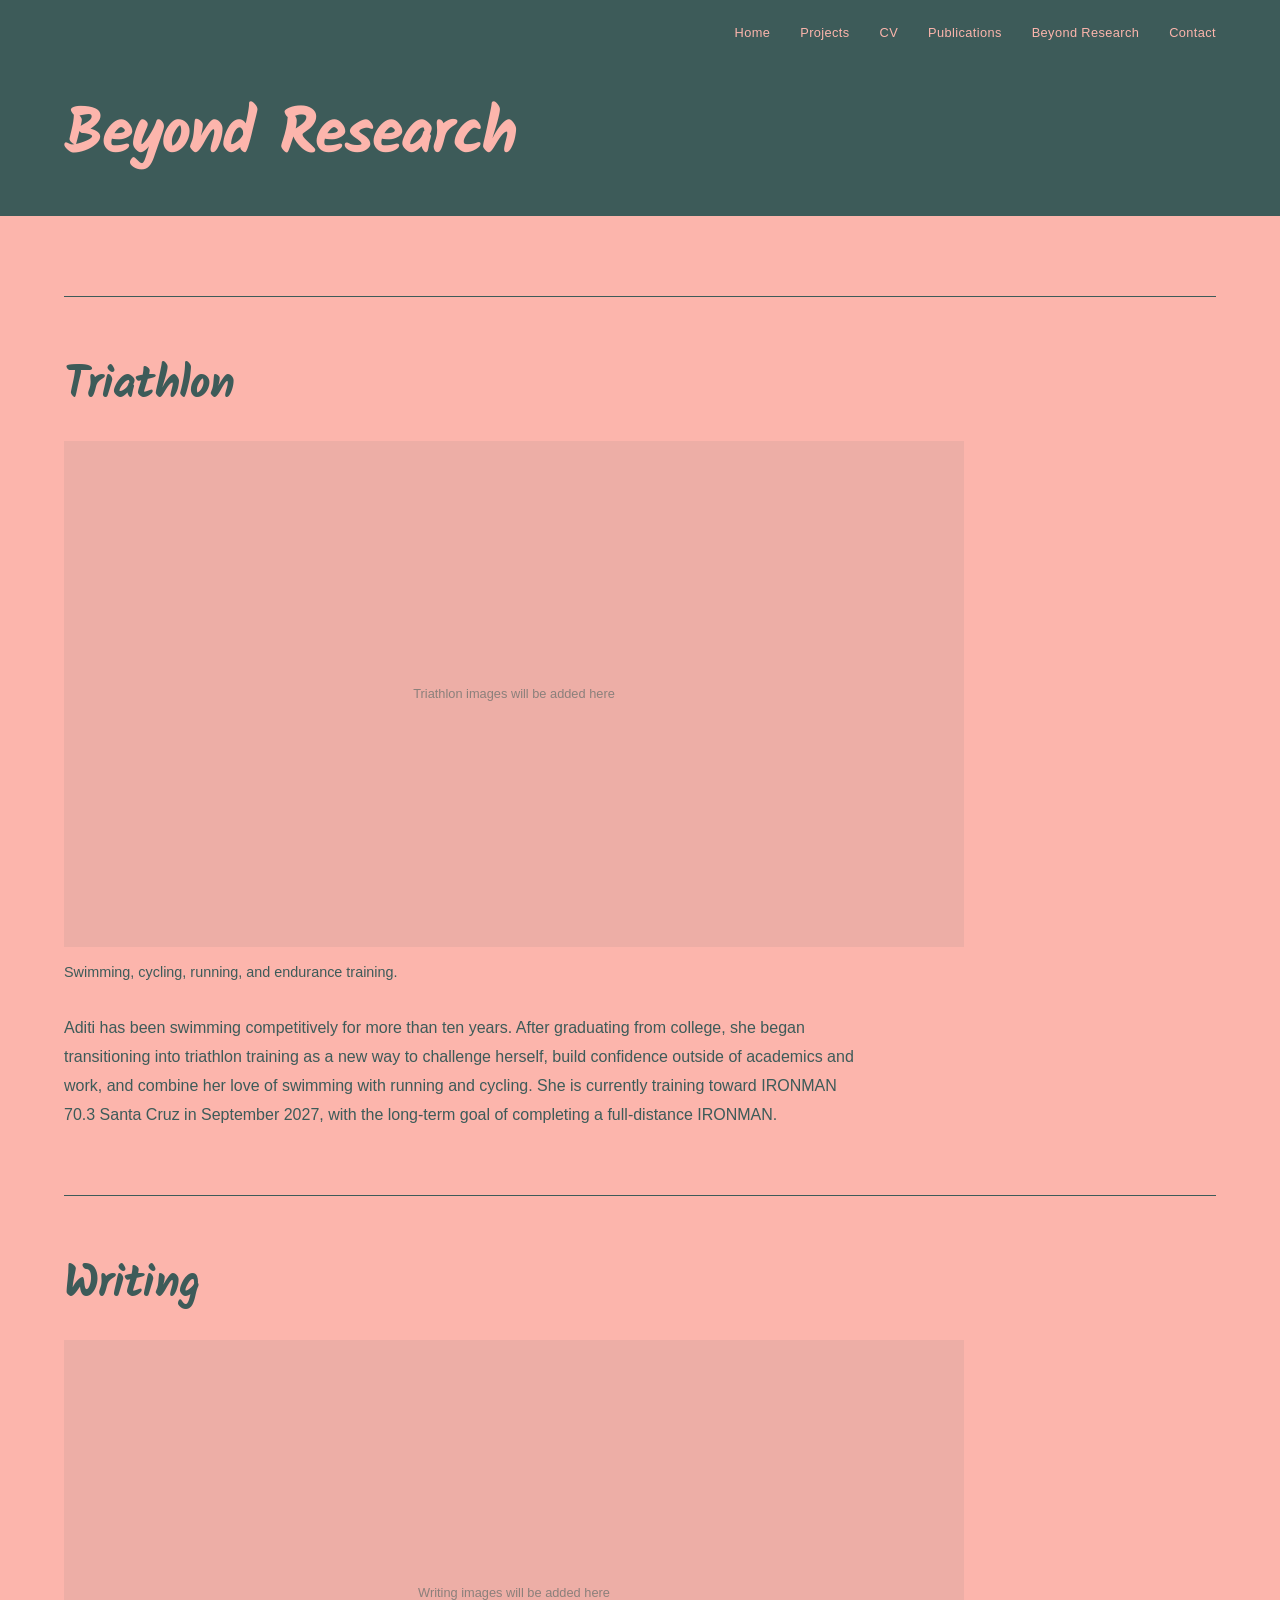
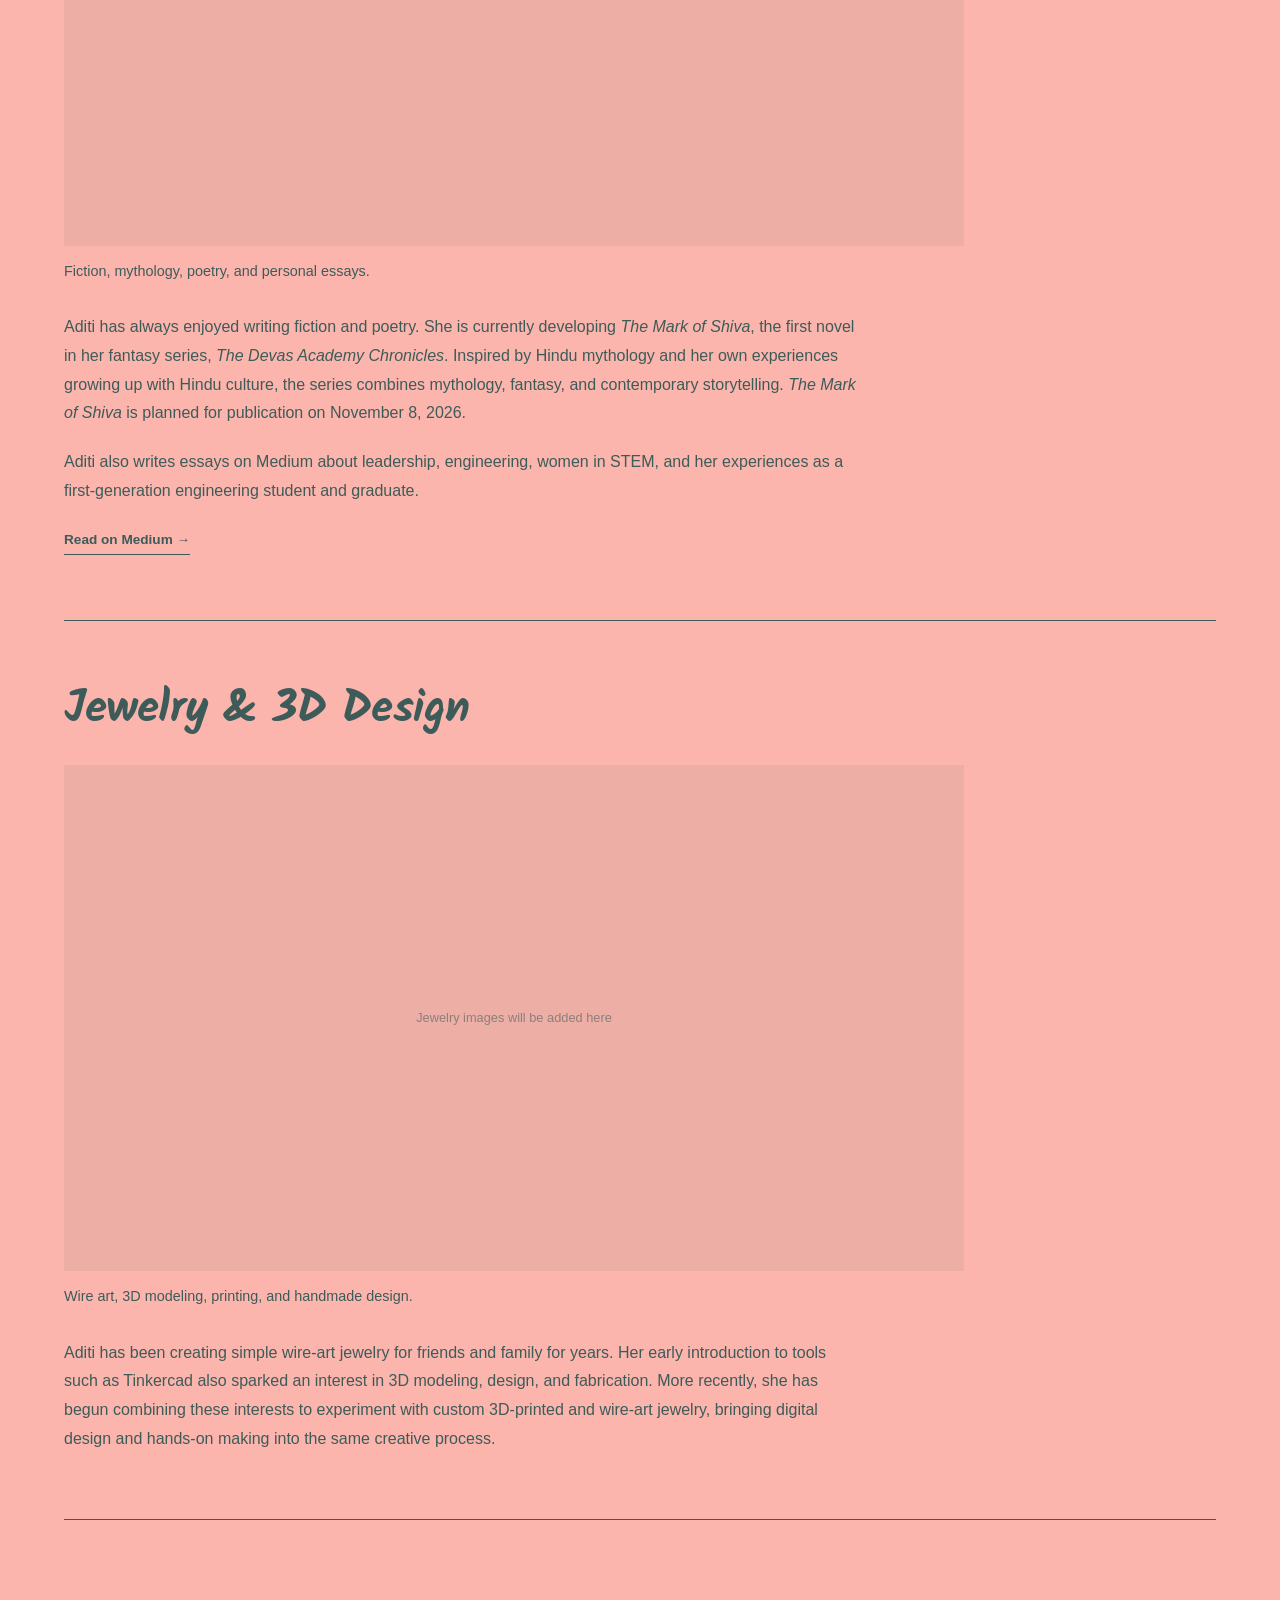
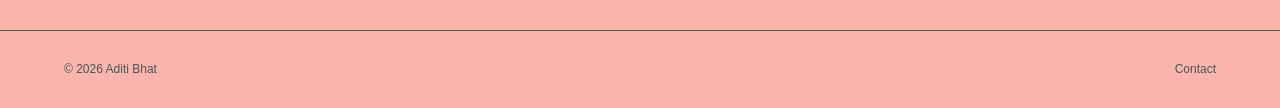
==== commit 88801e0e: "Update beyond.html" ====
--- a/beyond.html
+++ b/beyond.html
@@ -7,10 +7,18 @@
 
     <meta
         name="description"
-        content="Beyond research — athletics, writing, design, jewelry, and music by Aditi Bhat."
+        content="Beyond research — triathlon, writing, jewelry, and 3D design by Aditi Bhat."
     >
 
     <title>Beyond Research | Aditi Bhat</title>
+
+    <link rel="preconnect" href="https://fonts.googleapis.com">
+    <link rel="preconnect" href="https://fonts.gstatic.com" crossorigin>
+
+    <link
+        href="https://fonts.googleapis.com/css2?family=Kalam:wght@400;700&display=swap"
+        rel="stylesheet"
+    >
 
     <link rel="stylesheet" href="style.css">
 </head>
@@ -18,64 +26,37 @@
 
 <body>
 
-    <!-- =========================
-         NAVIGATION
-         ========================= -->
-
     <header>
-
         <nav class="navbar">
 
             <div class="nav-links">
-
                 <a href="index.html">Home</a>
-
                 <a href="projects.html">Projects</a>
-
                 <a href="cv.html">CV</a>
-
                 <a href="publications.html">Publications</a>
-
                 <a href="beyond.html">Beyond Research</a>
-
                 <a href="contact.html">Contact</a>
-
             </div>
 
         </nav>
-
     </header>
 
 
-
     <main>
 
-        <!-- =========================
-             PAGE TITLE
-             ========================= -->
-
         <section class="page-header">
 
             <div class="page-header-inner">
-
                 <h1>Beyond Research</h1>
-
             </div>
 
         </section>
 
 
-
-        <!-- =========================
-             PAGE CONTENT
-             ========================= -->
-
         <section class="page-content">
 
 
-            <!-- =================================================
-                 TRIATHLON
-                 ================================================= -->
+            <!-- TRIATHLON -->
 
             <section class="interest-entry">
 
@@ -85,48 +66,32 @@
                 <div class="carousel">
 
                     <div class="carousel-image">
-
-                        <!--
-                        Later:
-
-                        <img
-                            src="images/triathlon-1.jpg"
-                            alt="Triathlon training"
-                        >
-                        -->
-
-                        <span>
-                            Triathlon images will be added here
-                        </span>
-
+                        <span>Triathlon images will be added here</span>
                     </div>
 
-
                     <p class="carousel-caption">
-                        Swimming, cycling, running, and training toward
-                        progressively longer endurance events.
+                        Swimming, cycling, running, and endurance training.
                     </p>
 
                 </div>
 
 
                 <p class="interest-description">
-
-                    Outside of research, I train across swimming, cycling,
-                    and running. Endurance training gives me a space to
-                    challenge myself physically while developing consistency,
-                    patience, and an appreciation for how the body responds
-                    to training over time.
-
+                    Aditi has been swimming competitively for more than ten
+                    years. After graduating from college, she began
+                    transitioning into triathlon training as a new way to
+                    challenge herself, build confidence outside of academics
+                    and work, and combine her love of swimming with running
+                    and cycling. She is currently training toward IRONMAN
+                    70.3 Santa Cruz in September 2027, with the long-term
+                    goal of completing a full-distance IRONMAN.
                 </p>
 
             </section>
 
 
 
-            <!-- =================================================
-                 WRITING
-                 ================================================= -->
+            <!-- WRITING -->
 
             <section class="interest-entry">
 
@@ -136,170 +101,112 @@
                 <div class="carousel">
 
                     <div class="carousel-image">
-
-                        <!--
-                        Later:
-
-                        <img
-                            src="images/writing-1.jpg"
-                            alt="Creative writing project"
-                        >
-                        -->
-
-                        <span>
-                            Writing images will be added here
-                        </span>
-
+                        <span>Writing images will be added here</span>
                     </div>
 
-
                     <p class="carousel-caption">
-                        Fiction, mythology, worldbuilding, and creative
-                        storytelling.
+                        Fiction, mythology, poetry, and personal essays.
                     </p>
 
                 </div>
 
 
                 <p class="interest-description">
-
-                    I enjoy creative writing and am developing
-                    <em>Mark of Shiva</em>, a fantasy project inspired by
-                    Hindu mythology. Writing gives me a different way to
-                    explore research, culture, character development,
-                    mythology, and worldbuilding outside of scientific work.
-
-                </p>
+                    Aditi has always enjoyed writing fiction and poetry. She
+                    is currently developing <em>The Mark of Shiva</em>, the
+                    first novel in her fantasy series,
+                    <em>The Devas Academy Chronicles</em>. Inspired by Hindu
+                    mythology and her own experiences growing up with Hindu
+                    culture, the series combines mythology, fantasy, and
+                    contemporary storytelling. <em>The Mark of Shiva</em> is
+                    planned for publication on November 8, 2026.
+                </p>
+
+
+                <p class="interest-description">
+                    Aditi also writes essays on Medium about leadership,
+                    engineering, women in STEM, and her experiences as a
+                    first-generation engineering student and graduate.
+                </p>
+
+
+                <!-- Add Mark of Shiva link here once available -->
+
+
+                <a
+                    href="https://medium.com/@aditibhat017"
+                    class="interest-link"
+                    target="_blank"
+                    rel="noopener noreferrer"
+                >
+                    Read on Medium →
+                </a>
 
             </section>
 
 
 
-            <!-- =================================================
-                 JEWELRY
-                 ================================================= -->
+            <!-- JEWELRY -->
 
             <section class="interest-entry">
 
-                <h2>Jewelry</h2>
+                <h2>Jewelry & 3D Design</h2>
 
 
                 <div class="carousel">
 
                     <div class="carousel-image">
-
-                        <!--
-                        Later:
-
-                        <img
-                            src="images/jewelry-1.jpg"
-                            alt="Handmade jewelry"
-                        >
-                        -->
-
-                        <span>
-                            Jewelry images will be added here
-                        </span>
-
+                        <span>Jewelry images will be added here</span>
                     </div>
 
-
                     <p class="carousel-caption">
-                        Wire art, handmade jewelry, 3D printing, and
-                        experimenting with physical design.
+                        Wire art, 3D modeling, printing, and handmade design.
                     </p>
 
                 </div>
 
 
                 <p class="interest-description">
-
-                    I enjoy experimenting with wire art, jewelry making,
-                    and 3D printing. These projects let me work with my
-                    hands and explore the intersection between design,
-                    fabrication, and creativity on a much smaller scale.
-
-                </p>
+                    Aditi has been creating simple wire-art jewelry for
+                    friends and family for years. Her early introduction to
+                    tools such as Tinkercad also sparked an interest in 3D
+                    modeling, design, and fabrication. More recently, she has
+                    begun combining these interests to experiment with custom
+                    3D-printed and wire-art jewelry, bringing digital design
+                    and hands-on making into the same creative process.
+                </p>
+
+
+                <!--
+                Add your Instagram URL when the account is ready:
+
+                <a
+                    href="YOUR-INSTAGRAM-URL"
+                    class="interest-link"
+                    target="_blank"
+                    rel="noopener noreferrer"
+                >
+                    View on Instagram →
+                </a>
+                -->
 
             </section>
 
-
-
-            <!-- =================================================
-                 PIANO
-                 ================================================= -->
-
-            <section class="interest-entry">
-
-                <h2>Piano</h2>
-
-
-                <div class="carousel">
-
-                    <div class="carousel-image">
-
-                        <!--
-                        Later:
-
-                        <img
-                            src="images/piano-1.jpg"
-                            alt="Playing piano"
-                        >
-                        -->
-
-                        <span>
-                            Piano images will be added here
-                        </span>
-
-                    </div>
-
-
-                    <p class="carousel-caption">
-                        Music and piano as a creative practice.
-                    </p>
-
-                </div>
-
-
-                <p class="interest-description">
-
-                    Piano is another creative outlet I enjoy outside of
-                    engineering and research, providing a different way to
-                    practice, learn, and create.
-
-                </p>
-
-            </section>
-
-
         </section>
 
     </main>
 
 
-
-    <!-- =========================
-         FOOTER
-         ========================= -->
-
     <footer>
 
-        <p>
-            © 2026 Aditi Bhat
-        </p>
-
+        <p>© 2026 Aditi Bhat</p>
 
         <div class="footer-links">
-
-            <a href="contact.html">
-                Contact
-            </a>
-
+            <a href="contact.html">Contact</a>
         </div>
 
     </footer>
 
-
 </body>
 
 </html>
--- a/style.css
+++ b/style.css
@@ -4,12 +4,15 @@
 
 
 /* =========================================================
-   COLORS
+   COLORS + TYPOGRAPHY
    ========================================================= */
 
 :root {
     --teal: #3d5b59;
     --pink: #fcb5ac;
+
+    --heading-font: "Kalam", "Comic Sans MS", cursive;
+    --body-font: "Helvetica Neue", Helvetica, Arial, sans-serif;
 }
 
 
@@ -30,20 +33,20 @@
 body {
     min-height: 100vh;
 
-    font-family:
-        Helvetica Neue,
-        Helvetica,
-        Arial,
-        sans-serif;
+    font-family: var(--body-font);
+    font-size: 16px;
+    line-height: 1.7;
 
     background: var(--pink);
     color: var(--teal);
-
-    line-height: 1.6;
 }
 
 a {
     color: inherit;
+}
+
+p {
+    line-height: 1.8;
 }
 
 
@@ -60,7 +63,7 @@
     max-width: 1300px;
     margin: 0 auto;
 
-    padding: 24px 5%;
+    padding: 22px 5%;
 
     display: flex;
     justify-content: flex-end;
@@ -70,19 +73,18 @@
 .nav-links {
     display: flex;
     align-items: center;
-
     gap: 30px;
 }
 
 .nav-links a {
     color: var(--pink);
-
     text-decoration: none;
 
+    font-family: var(--body-font);
     font-size: 0.8rem;
     font-weight: 500;
 
-    letter-spacing: 0.04em;
+    letter-spacing: 0.03em;
 
     transition: opacity 0.2s ease;
 }
@@ -109,12 +111,10 @@
 
 .home-hero-inner {
     max-width: 1300px;
-
-    min-height: calc(100vh - 150px);
+    min-height: calc(100vh - 145px);
 
     margin: 0 auto;
-
-    padding: 80px 5% 100px;
+    padding: 70px 5% 90px;
 
     display: flex;
     flex-direction: column;
@@ -123,41 +123,38 @@
 }
 
 .home-hero h1 {
-    font-size: clamp(5rem, 12vw, 11rem);
-
-    font-weight: 600;
-
-    letter-spacing: -0.07em;
-    line-height: 0.9;
-
-    margin-bottom: 40px;
+    font-family: var(--heading-font);
+
+    font-size: clamp(4.5rem, 9vw, 8.5rem);
+    font-weight: 700;
+
+    letter-spacing: -0.04em;
+    line-height: 0.95;
+
+    margin-bottom: 30px;
 }
 
 .home-subheading {
-    max-width: 700px;
-
-    margin-bottom: 40px;
-
-    font-size: 1.2rem;
+    max-width: 850px;
+
+    margin-bottom: 38px;
+
+    font-family: var(--body-font);
+    font-size: 1.05rem;
     font-weight: 400;
 
-    line-height: 1.6;
-}
-
-
-/* =========================================================
-   HOME PROJECT LINK
-   ========================================================= */
+    line-height: 1.85;
+}
 
 .hero-link {
     display: inline-block;
 
     color: var(--pink);
-
     text-decoration: none;
 
-    font-size: 1rem;
-    font-weight: 500;
+    font-family: var(--body-font);
+    font-size: 0.95rem;
+    font-weight: 600;
 
     padding-bottom: 5px;
 
@@ -170,12 +167,12 @@
 
 .hero-link:hover {
     opacity: 0.7;
-    padding-left: 8px;
-}
-
-
-/* =========================================================
-   INNER PAGE TITLE
+    padding-left: 7px;
+}
+
+
+/* =========================================================
+   PAGE HEADERS
    ========================================================= */
 
 .page-header {
@@ -184,80 +181,66 @@
     background: var(--teal);
     color: var(--pink);
 
-    padding: 55px 5% 65px;
+    padding: 38px 5% 48px;
 }
 
 .page-header-inner {
     max-width: 1300px;
-
     margin: 0 auto;
 }
 
 .page-header h1 {
-    font-size: clamp(3rem, 6vw, 5.5rem);
-
-    font-weight: 600;
-
-    letter-spacing: -0.055em;
-    line-height: 0.95;
-}
-
-.page-header p {
-    max-width: 700px;
-
-    margin-top: 25px;
-
-    font-size: 1rem;
-    line-height: 1.7;
-}
-
-
-/* =========================================================
-   STANDARD PAGE CONTENT
+    font-family: var(--heading-font);
+
+    font-size: clamp(2.8rem, 5vw, 4.5rem);
+    font-weight: 700;
+
+    letter-spacing: -0.03em;
+    line-height: 1;
+}
+
+
+/* =========================================================
+   STANDARD CONTENT
    ========================================================= */
 
 .page-content {
     max-width: 1300px;
 
     margin: 0 auto;
-
-    padding: 90px 5% 120px;
+    padding: 80px 5% 110px;
 
     background: var(--pink);
 }
 
-
-/* =========================================================
-   SECTION HEADINGS
-   ========================================================= */
+.section-title,
+.publication-section > h2,
+.interest-entry > h2 {
+    font-family: var(--heading-font);
+
+    font-size: clamp(2rem, 3.5vw, 3.2rem);
+    font-weight: 700;
+
+    letter-spacing: -0.02em;
+    line-height: 1.1;
+}
 
 .section-title {
-    font-size: clamp(2rem, 4vw, 3.5rem);
-
-    font-weight: 600;
-
-    letter-spacing: -0.04em;
-
-    margin-bottom: 45px;
+    margin-bottom: 40px;
 }
 
 
 /* =========================================================
    PROJECTS
    ========================================================= */
-
-.projects-section {
-    width: 100%;
-}
 
 .project-entry {
     display: grid;
 
-    grid-template-columns: minmax(250px, 0.8fr) minmax(0, 1.7fr);
-
-    gap: 70px;
-
-    padding: 70px 0;
+    grid-template-columns: minmax(240px, 0.8fr) minmax(0, 1.7fr);
+    gap: 65px;
+
+    padding: 65px 0;
 
     border-top: 1px solid var(--teal);
 }
@@ -265,9 +248,6 @@
 .project-entry:last-child {
     border-bottom: 1px solid var(--teal);
 }
-
-
-/* Project image placeholder */
 
 .project-image {
     width: 100%;
@@ -284,10 +264,7 @@
 
 .project-image span {
     font-size: 0.75rem;
-
-    letter-spacing: 0.08em;
-
-    opacity: 0.6;
+    opacity: 0.55;
 }
 
 .project-image img {
@@ -297,39 +274,49 @@
     object-fit: cover;
 }
 
-
-/* Project text */
-
 .project-details h2 {
-    font-size: clamp(2.4rem, 4vw, 4rem);
-
-    font-weight: 600;
-
-    letter-spacing: -0.05em;
+    font-family: var(--heading-font);
+
+    font-size: clamp(2.3rem, 3.7vw, 3.7rem);
+    font-weight: 700;
+
+    letter-spacing: -0.025em;
     line-height: 1;
 
-    margin-bottom: 30px;
+    margin-bottom: 25px;
 }
 
 .project-details p {
-    max-width: 720px;
-
-    margin-bottom: 22px;
+    max-width: 780px;
+
+    margin-bottom: 24px;
+
+    font-family: var(--body-font);
+    font-size: 1rem;
 
     line-height: 1.8;
 }
 
-.project-details strong {
-    font-weight: 600;
-}
-
-.project-link {
+.role-heading {
+    font-family: var(--heading-font);
+
+    font-size: 1.35rem;
+    font-weight: 700;
+
+    margin-top: 30px;
+    margin-bottom: 10px;
+}
+
+.project-link,
+.interest-link {
     display: inline-block;
 
-    margin-top: 10px;
-
+    margin-top: 8px;
+
+    color: var(--teal);
     text-decoration: none;
 
+    font-family: var(--body-font);
     font-size: 0.85rem;
     font-weight: 600;
 
@@ -342,7 +329,8 @@
         padding-left 0.2s ease;
 }
 
-.project-link:hover {
+.project-link:hover,
+.interest-link:hover {
     opacity: 0.65;
     padding-left: 5px;
 }
@@ -353,17 +341,16 @@
    ========================================================= */
 
 .coursework {
-    margin-top: 120px;
+    margin-top: 110px;
 }
 
 .coursework-entry {
     display: grid;
 
     grid-template-columns: 1fr 2fr;
-
-    gap: 70px;
-
-    padding: 50px 0;
+    gap: 65px;
+
+    padding: 48px 0;
 
     border-top: 1px solid var(--teal);
 }
@@ -373,16 +360,18 @@
 }
 
 .coursework-entry h3 {
-    font-size: 1.5rem;
-
-    font-weight: 600;
-
-    letter-spacing: -0.02em;
+    font-family: var(--heading-font);
+
+    font-size: 1.7rem;
+    font-weight: 700;
+
+    line-height: 1.2;
 }
 
 .coursework-entry p {
-    max-width: 750px;
-
+    max-width: 780px;
+
+    font-family: var(--body-font);
     line-height: 1.8;
 }
 
@@ -394,9 +383,8 @@
 .cv-download {
     display: inline-block;
 
-    margin-bottom: 80px;
-
-    padding: 13px 22px;
+    margin-bottom: 70px;
+    padding: 12px 21px;
 
     background: var(--teal);
     color: var(--pink);
@@ -417,10 +405,9 @@
     display: grid;
 
     grid-template-columns: minmax(180px, 0.6fr) minmax(0, 2fr);
-
-    gap: 70px;
-
-    padding: 55px 0;
+    gap: 65px;
+
+    padding: 52px 0;
 
     border-top: 1px solid var(--teal);
 }
@@ -430,26 +417,27 @@
 }
 
 .cv-section > h2 {
-    font-size: 1rem;
-
-    font-weight: 600;
-
-    text-transform: uppercase;
-
-    letter-spacing: 0.08em;
+    font-family: var(--heading-font);
+
+    font-size: 1.5rem;
+    font-weight: 700;
+
+    line-height: 1.2;
 }
 
 .cv-items {
     display: flex;
     flex-direction: column;
-
-    gap: 45px;
+    gap: 42px;
 }
 
 .cv-item h3 {
-    font-size: 1.3rem;
-
-    font-weight: 600;
+    font-family: var(--heading-font);
+
+    font-size: 1.45rem;
+    font-weight: 700;
+
+    line-height: 1.3;
 
     margin-bottom: 5px;
 }
@@ -458,26 +446,22 @@
     margin-bottom: 15px;
 
     font-size: 0.9rem;
-
     font-style: italic;
 }
 
 .cv-item p {
-    max-width: 800px;
-
+    max-width: 820px;
     line-height: 1.8;
 }
 
 .cv-item ul {
-    max-width: 800px;
-
+    max-width: 820px;
     padding-left: 20px;
 }
 
 .cv-item li {
-    margin-bottom: 8px;
-
-    line-height: 1.7;
+    margin-bottom: 10px;
+    line-height: 1.75;
 }
 
 
@@ -486,7 +470,7 @@
    ========================================================= */
 
 .publication-section {
-    padding: 65px 0;
+    padding: 60px 0;
 
     border-top: 1px solid var(--teal);
 }
@@ -496,38 +480,33 @@
 }
 
 .publication-section > h2 {
-    margin-bottom: 40px;
-
-    font-size: clamp(2rem, 4vw, 3rem);
-
-    font-weight: 600;
-
-    letter-spacing: -0.04em;
+    margin-bottom: 38px;
 }
 
 .publication-entry {
-    max-width: 850px;
-
-    margin-bottom: 45px;
+    max-width: 880px;
+    margin-bottom: 48px;
 }
 
 .publication-entry h3 {
     margin-bottom: 10px;
 
-    font-size: 1.25rem;
-
-    font-weight: 600;
+    font-family: var(--heading-font);
+
+    font-size: 1.55rem;
+    font-weight: 700;
+
+    line-height: 1.3;
 }
 
 .publication-entry p {
-    margin-bottom: 10px;
-
+    margin-bottom: 12px;
     line-height: 1.8;
 }
 
 
 /* =========================================================
-   IMAGE CAROUSEL PLACEHOLDER
+   IMAGE CAROUSEL PLACEHOLDERS
    ========================================================= */
 
 .carousel {
@@ -536,7 +515,6 @@
 
 .carousel-image {
     width: 100%;
-
     aspect-ratio: 16 / 9;
 
     background: rgba(61, 91, 89, 0.08);
@@ -548,6 +526,11 @@
     overflow: hidden;
 }
 
+.carousel-image span {
+    font-size: 0.8rem;
+    opacity: 0.55;
+}
+
 .carousel-image img {
     width: 100%;
     height: 100%;
@@ -556,7 +539,7 @@
 }
 
 .carousel-caption {
-    margin-top: 15px;
+    margin-top: 14px;
 
     font-size: 0.9rem;
     line-height: 1.6;
@@ -570,7 +553,9 @@
 .simple-list {
     list-style: none;
 
-    max-width: 850px;
+    max-width: 880px;
+
+    margin-top: 40px;
 }
 
 .simple-list li {
@@ -591,7 +576,7 @@
    ========================================================= */
 
 .interest-entry {
-    padding: 70px 0;
+    padding: 65px 0;
 
     border-top: 1px solid var(--teal);
 }
@@ -600,14 +585,8 @@
     border-bottom: 1px solid var(--teal);
 }
 
-.interest-entry h2 {
-    margin-bottom: 35px;
-
-    font-size: clamp(2.5rem, 5vw, 4.5rem);
-
-    font-weight: 600;
-
-    letter-spacing: -0.05em;
+.interest-entry > h2 {
+    margin-bottom: 30px;
 }
 
 .interest-entry .carousel {
@@ -615,9 +594,18 @@
 }
 
 .interest-description {
-    max-width: 750px;
-
+    max-width: 800px;
+
+    font-size: 1rem;
     line-height: 1.8;
+}
+
+.interest-description + .interest-description {
+    margin-top: 20px;
+}
+
+.interest-link {
+    margin-top: 22px;
 }
 
 
@@ -647,13 +635,12 @@
 
     width: 100%;
 
-    padding: 28px 0;
+    padding: 26px 0;
 
     color: var(--teal);
-
     text-decoration: none;
 
-    font-size: clamp(1.3rem, 3vw, 2rem);
+    font-size: clamp(1.2rem, 2.5vw, 1.7rem);
     font-weight: 500;
 
     transition:
@@ -662,8 +649,7 @@
 }
 
 .contact-list a:hover {
-    padding-left: 10px;
-
+    padding-left: 8px;
     opacity: 0.65;
 }
 
@@ -675,7 +661,7 @@
 footer {
     width: 100%;
 
-    padding: 30px 5%;
+    padding: 28px 5%;
 
     background: var(--pink);
     color: var(--teal);
@@ -683,26 +669,19 @@
     border-top: 1px solid var(--teal);
 
     display: flex;
-
     justify-content: space-between;
     align-items: center;
 
     font-size: 0.75rem;
 }
 
-footer > * {
-    max-width: 1300px;
-}
-
 .footer-links {
     display: flex;
-
     gap: 20px;
 }
 
 .footer-links a {
     color: var(--teal);
-
     text-decoration: none;
 }
 
@@ -712,18 +691,14 @@
    ========================================================= */
 
 @media (max-width: 850px) {
-
-    /* Navigation */
 
     .navbar {
         justify-content: center;
-
         padding: 18px 6%;
     }
 
     .nav-links {
         justify-content: center;
-
         flex-wrap: wrap;
 
         gap: 10px 18px;
@@ -734,45 +709,42 @@
     }
 
 
-    /* Home */
-
     .home-hero-inner {
-        min-height: calc(100vh - 170px);
-
-        padding: 70px 7% 90px;
+        min-height: calc(100vh - 160px);
+
+        padding: 65px 7% 80px;
     }
 
     .home-hero h1 {
-        font-size: clamp(4.5rem, 22vw, 8rem);
-    }
-
-
-    /* Page header */
+        font-size: clamp(4rem, 18vw, 6.5rem);
+        margin-bottom: 25px;
+    }
+
+    .home-subheading {
+        font-size: 0.98rem;
+    }
+
 
     .page-header {
-        padding: 45px 7% 55px;
+        padding: 32px 7% 40px;
     }
 
     .page-header h1 {
-        font-size: clamp(3rem, 14vw, 5rem);
-    }
-
-
-    /* Standard page */
+        font-size: clamp(2.7rem, 12vw, 4rem);
+    }
+
 
     .page-content {
-        padding: 65px 7% 90px;
-    }
-
-
-    /* Projects */
+        padding: 60px 7% 85px;
+    }
+
 
     .project-entry {
         grid-template-columns: 1fr;
 
-        gap: 35px;
-
-        padding: 55px 0;
+        gap: 32px;
+
+        padding: 52px 0;
     }
 
     .project-image {
@@ -780,52 +752,49 @@
     }
 
 
-    /* Coursework */
-
     .coursework {
-        margin-top: 80px;
+        margin-top: 75px;
     }
 
     .coursework-entry {
         grid-template-columns: 1fr;
 
-        gap: 20px;
-
-        padding: 40px 0;
-    }
-
-
-    /* CV */
+        gap: 18px;
+
+        padding: 38px 0;
+    }
+
 
     .cv-download {
-        margin-bottom: 50px;
+        margin-bottom: 45px;
     }
 
     .cv-section {
         grid-template-columns: 1fr;
 
-        gap: 30px;
-
-        padding: 45px 0;
-    }
-
-
-    /* Beyond research */
+        gap: 28px;
+
+        padding: 42px 0;
+    }
+
+
+    .publication-section {
+        padding: 50px 0;
+    }
+
 
     .interest-entry {
-        padding: 55px 0;
-    }
-
-
-    /* Footer */
+        padding: 52px 0;
+    }
+
 
     footer {
-        padding: 25px 7%;
+        padding: 24px 7%;
 
         flex-direction: column;
         align-items: flex-start;
 
-        gap: 15px;
+        gap: 14px;
     }
 }
 
@@ -837,7 +806,7 @@
 @media (max-width: 500px) {
 
     .home-hero h1 {
-        font-size: 4.5rem;
+        font-size: 4rem;
     }
 
     .project-details h2 {
@@ -845,7 +814,6 @@
     }
 
     .contact-list a {
-        font-size: 1.2rem;
-    }
-
-}
+        font-size: 1.1rem;
+    }
+}
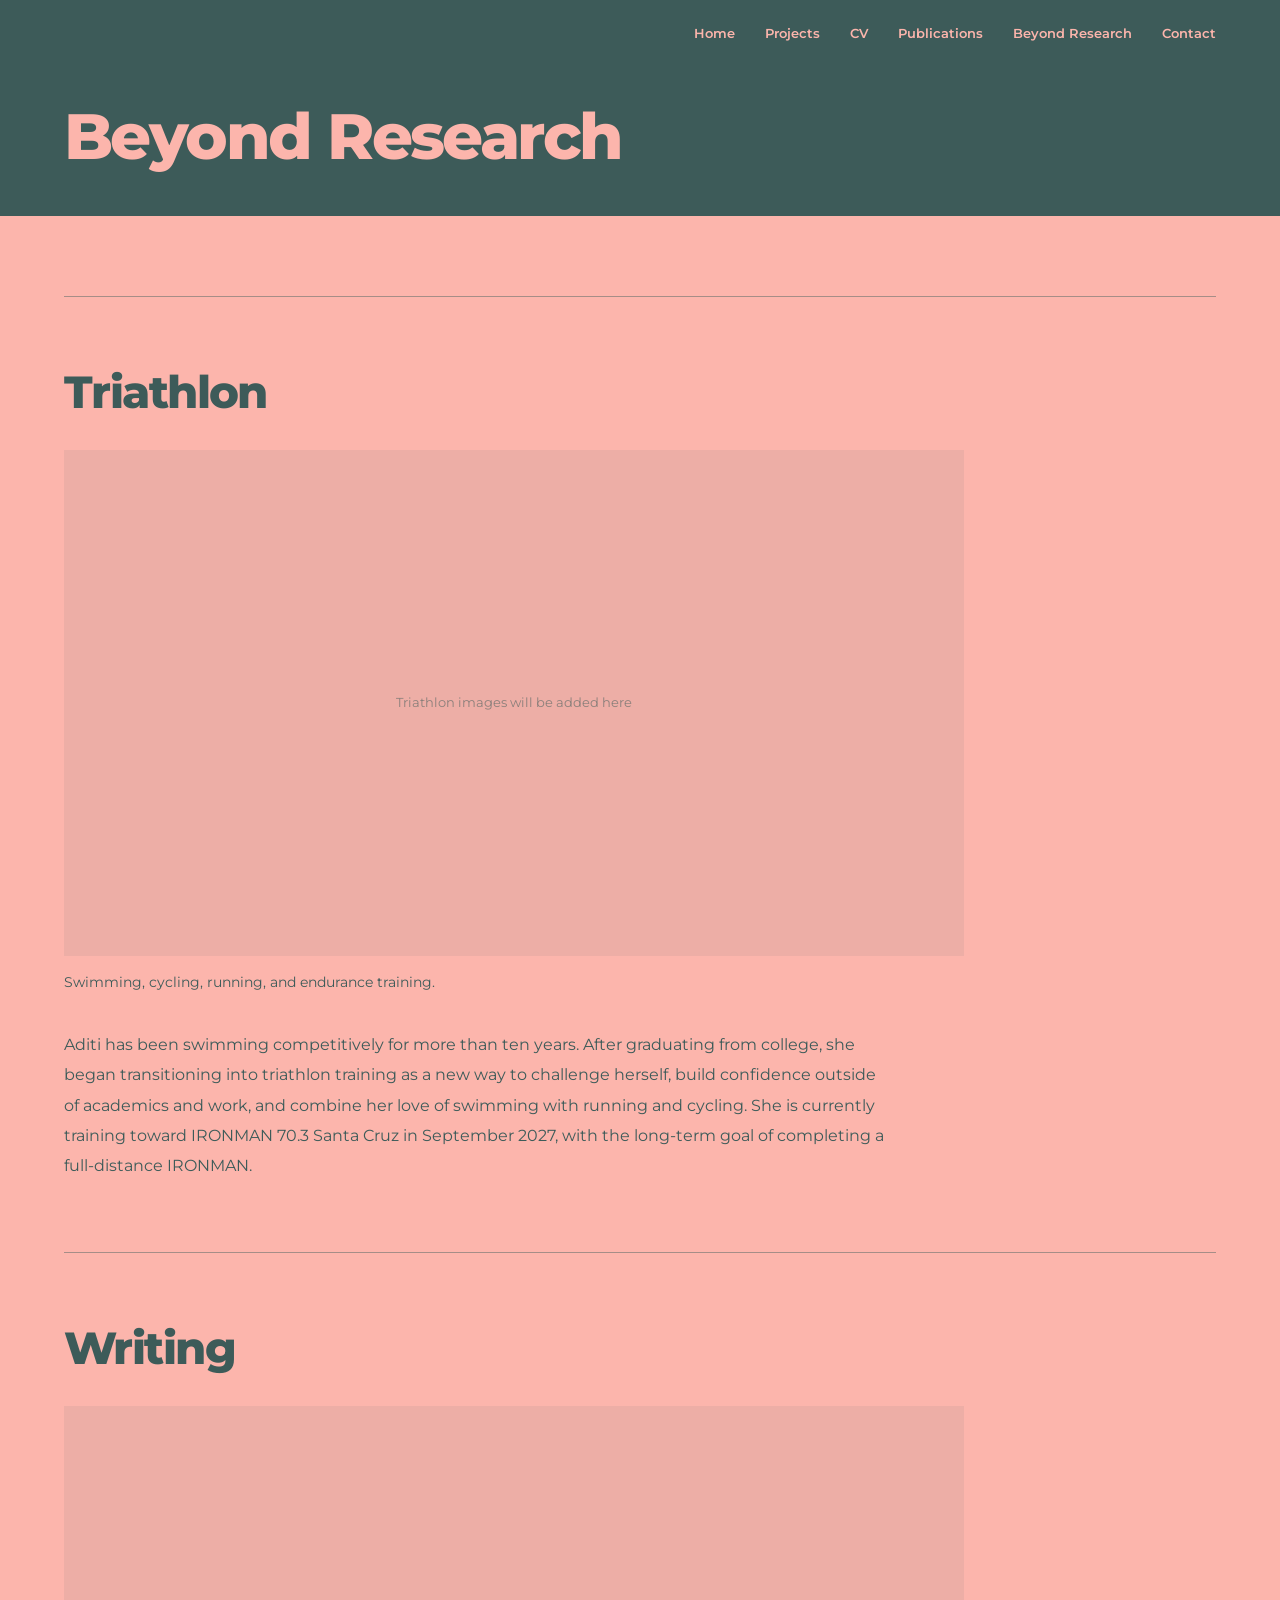
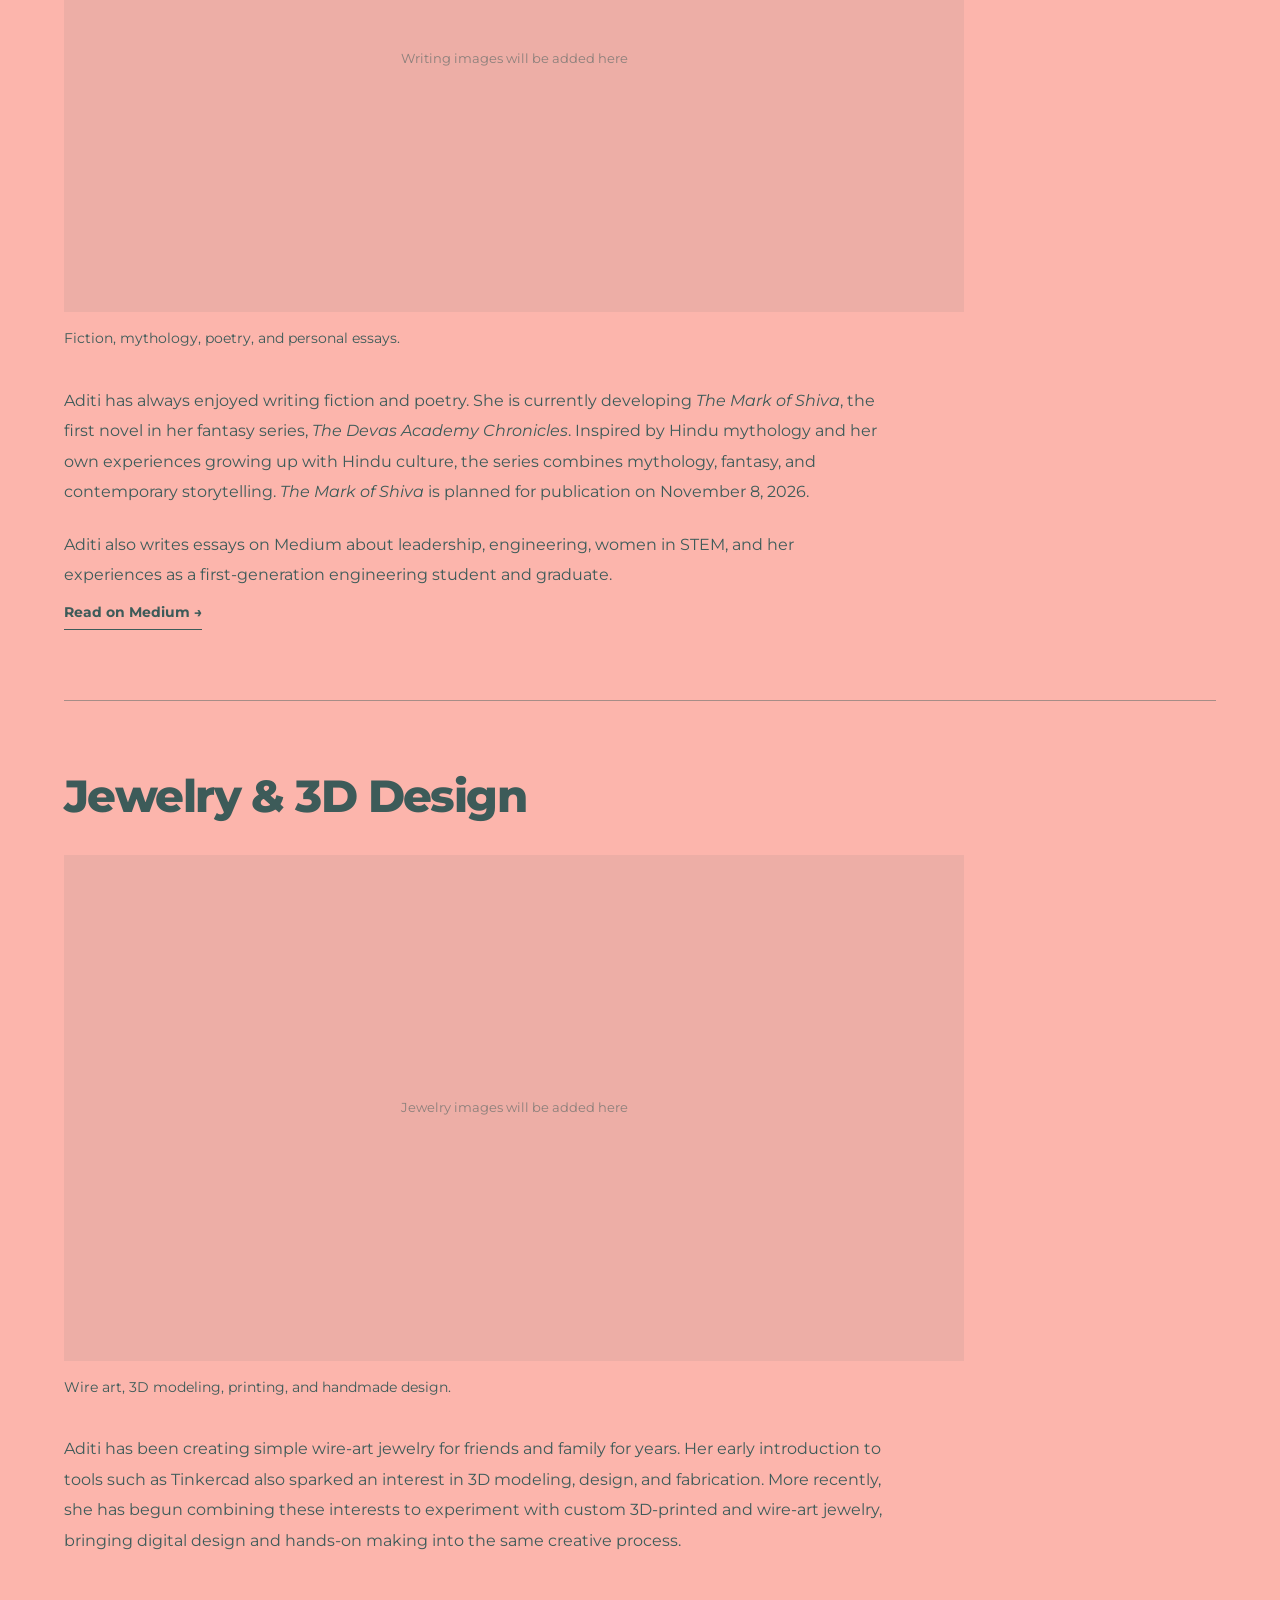
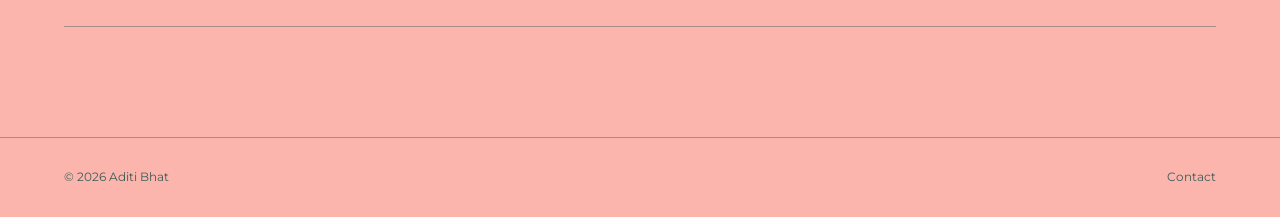
==== commit 8369be8a: "Update beyond.html" ====
--- a/beyond.html
+++ b/beyond.html
@@ -13,14 +13,14 @@
     <title>Beyond Research | Aditi Bhat</title>
 
     <link rel="preconnect" href="https://fonts.googleapis.com">
-    <link rel="preconnect" href="https://fonts.gstatic.com" crossorigin>
-
-    <link
-        href="https://fonts.googleapis.com/css2?family=Kalam:wght@400;700&display=swap"
-        rel="stylesheet"
-    >
-
-    <link rel="stylesheet" href="style.css">
+<link rel="preconnect" href="https://fonts.gstatic.com" crossorigin>
+
+<link
+    href="https://fonts.googleapis.com/css2?family=Montserrat:wght@400;500;600;700;800&display=swap"
+    rel="stylesheet"
+>
+
+<link rel="stylesheet" href="style.css">
 </head>
 
 
--- a/style.css
+++ b/style.css
@@ -1,18 +1,12 @@
 /* =========================================================
    ADITI BHAT — PORTFOLIO
-   ========================================================= */
-
-
-/* =========================================================
-   COLORS + TYPOGRAPHY
    ========================================================= */
 
 :root {
     --teal: #3d5b59;
     --pink: #fcb5ac;
 
-    --heading-font: "Kalam", "Comic Sans MS", cursive;
-    --body-font: "Helvetica Neue", Helvetica, Arial, sans-serif;
+    --font: "Montserrat", Arial, sans-serif;
 }
 
 
@@ -33,12 +27,13 @@
 body {
     min-height: 100vh;
 
-    font-family: var(--body-font);
-    font-size: 16px;
-    line-height: 1.7;
-
     background: var(--pink);
     color: var(--teal);
+
+    font-family: var(--font);
+    font-size: 17px;
+    font-weight: 400;
+    line-height: 1.9;
 }
 
 a {
@@ -46,7 +41,7 @@
 }
 
 p {
-    line-height: 1.8;
+    line-height: 1.9;
 }
 
 
@@ -62,7 +57,6 @@
 .navbar {
     max-width: 1300px;
     margin: 0 auto;
-
     padding: 22px 5%;
 
     display: flex;
@@ -80,11 +74,8 @@
     color: var(--pink);
     text-decoration: none;
 
-    font-family: var(--body-font);
     font-size: 0.8rem;
-    font-weight: 500;
-
-    letter-spacing: 0.03em;
+    font-weight: 600;
 
     transition: opacity 0.2s ease;
 }
@@ -123,27 +114,24 @@
 }
 
 .home-hero h1 {
-    font-family: var(--heading-font);
-
-    font-size: clamp(4.5rem, 9vw, 8.5rem);
-    font-weight: 700;
-
-    letter-spacing: -0.04em;
+    font-size: clamp(4rem, 8vw, 7.5rem);
+    font-weight: 800;
+
+    letter-spacing: -0.045em;
     line-height: 0.95;
 
-    margin-bottom: 30px;
+    margin-bottom: 35px;
 }
 
 .home-subheading {
-    max-width: 850px;
-
-    margin-bottom: 38px;
-
-    font-family: var(--body-font);
+    max-width: 900px;
+
+    margin-bottom: 40px;
+
     font-size: 1.05rem;
     font-weight: 400;
 
-    line-height: 1.85;
+    line-height: 1.9;
 }
 
 .hero-link {
@@ -152,11 +140,10 @@
     color: var(--pink);
     text-decoration: none;
 
-    font-family: var(--body-font);
-    font-size: 0.95rem;
-    font-weight: 600;
-
-    padding-bottom: 5px;
+    font-size: 0.9rem;
+    font-weight: 700;
+
+    padding-bottom: 4px;
 
     border-bottom: 1px solid var(--pink);
 
@@ -181,7 +168,7 @@
     background: var(--teal);
     color: var(--pink);
 
-    padding: 38px 5% 48px;
+    padding: 35px 5% 45px;
 }
 
 .page-header-inner {
@@ -190,13 +177,11 @@
 }
 
 .page-header h1 {
-    font-family: var(--heading-font);
-
-    font-size: clamp(2.8rem, 5vw, 4.5rem);
-    font-weight: 700;
-
-    letter-spacing: -0.03em;
-    line-height: 1;
+    font-size: clamp(2.6rem, 5vw, 4.2rem);
+    font-weight: 800;
+
+    letter-spacing: -0.04em;
+    line-height: 1.05;
 }
 
 
@@ -216,13 +201,11 @@
 .section-title,
 .publication-section > h2,
 .interest-entry > h2 {
-    font-family: var(--heading-font);
-
-    font-size: clamp(2rem, 3.5vw, 3.2rem);
-    font-weight: 700;
-
-    letter-spacing: -0.02em;
-    line-height: 1.1;
+    font-size: clamp(1.9rem, 3.5vw, 3rem);
+    font-weight: 800;
+
+    letter-spacing: -0.035em;
+    line-height: 1.15;
 }
 
 .section-title {
@@ -237,88 +220,77 @@
 .project-entry {
     display: grid;
 
-    grid-template-columns: minmax(240px, 0.8fr) minmax(0, 1.7fr);
+    grid-template-columns: minmax(260px, 0.85fr) minmax(0, 1.65fr);
     gap: 65px;
 
-    padding: 65px 0;
-
-    border-top: 1px solid var(--teal);
+    padding: 70px 0;
+
+    border-top: 1px solid rgba(61, 91, 89, 0.45);
 }
 
 .project-entry:last-child {
-    border-bottom: 1px solid var(--teal);
+    border-bottom: 1px solid rgba(61, 91, 89, 0.45);
 }
 
 .project-image {
     width: 100%;
-    aspect-ratio: 4 / 3;
-
-    background: rgba(61, 91, 89, 0.08);
-
-    display: flex;
-    align-items: center;
+
+    display: flex;
+    align-items: flex-start;
     justify-content: center;
 
     overflow: hidden;
 }
 
-.project-image span {
-    font-size: 0.75rem;
-    opacity: 0.55;
-}
-
 .project-image img {
-    width: 100%;
-    height: 100%;
-
-    object-fit: cover;
+    display: block;
+
+    width: 100%;
+    height: auto;
+
+    max-height: 430px;
+
+    object-fit: contain;
 }
 
 .project-details h2 {
-    font-family: var(--heading-font);
-
-    font-size: clamp(2.3rem, 3.7vw, 3.7rem);
-    font-weight: 700;
-
-    letter-spacing: -0.025em;
-    line-height: 1;
-
-    margin-bottom: 25px;
+    font-size: clamp(2rem, 3.7vw, 3.3rem);
+    font-weight: 800;
+
+    letter-spacing: -0.035em;
+    line-height: 1.05;
+
+    margin-bottom: 28px;
 }
 
 .project-details p {
-    max-width: 780px;
-
-    margin-bottom: 24px;
-
-    font-family: var(--body-font);
+    max-width: 800px;
+
+    margin-bottom: 26px;
+
     font-size: 1rem;
-
-    line-height: 1.8;
+    line-height: 1.9;
 }
 
 .role-heading {
-    font-family: var(--heading-font);
-
-    font-size: 1.35rem;
-    font-weight: 700;
-
-    margin-top: 30px;
-    margin-bottom: 10px;
+    font-size: 1.15rem;
+    font-weight: 800;
+
+    margin-top: 35px;
+    margin-bottom: 12px;
 }
 
 .project-link,
 .interest-link {
     display: inline-block;
 
-    margin-top: 8px;
+    margin-top: 10px;
 
     color: var(--teal);
     text-decoration: none;
 
-    font-family: var(--body-font);
     font-size: 0.85rem;
-    font-weight: 600;
+    font-weight: 700;
 
     padding-bottom: 3px;
 
@@ -350,29 +322,25 @@
     grid-template-columns: 1fr 2fr;
     gap: 65px;
 
-    padding: 48px 0;
-
-    border-top: 1px solid var(--teal);
+    padding: 50px 0;
+
+    border-top: 1px solid rgba(61, 91, 89, 0.45);
 }
 
 .coursework-entry:last-child {
-    border-bottom: 1px solid var(--teal);
+    border-bottom: 1px solid rgba(61, 91, 89, 0.45);
 }
 
 .coursework-entry h3 {
-    font-family: var(--heading-font);
-
-    font-size: 1.7rem;
-    font-weight: 700;
-
-    line-height: 1.2;
+    font-size: 1.35rem;
+    font-weight: 800;
+
+    line-height: 1.35;
 }
 
 .coursework-entry p {
-    max-width: 780px;
-
-    font-family: var(--body-font);
-    line-height: 1.8;
+    max-width: 800px;
+    line-height: 1.9;
 }
 
 
@@ -384,7 +352,7 @@
     display: inline-block;
 
     margin-bottom: 70px;
-    padding: 12px 21px;
+    padding: 13px 22px;
 
     background: var(--teal);
     color: var(--pink);
@@ -392,7 +360,7 @@
     text-decoration: none;
 
     font-size: 0.8rem;
-    font-weight: 600;
+    font-weight: 700;
 
     transition: opacity 0.2s ease;
 }
@@ -404,113 +372,202 @@
 .cv-section {
     display: grid;
 
-    grid-template-columns: minmax(180px, 0.6fr) minmax(0, 2fr);
+    grid-template-columns: minmax(190px, 0.6fr) minmax(0, 2fr);
     gap: 65px;
 
-    padding: 52px 0;
-
-    border-top: 1px solid var(--teal);
+    padding: 55px 0;
+
+    border-top: 1px solid rgba(61, 91, 89, 0.45);
 }
 
 .cv-section:last-child {
-    border-bottom: 1px solid var(--teal);
+    border-bottom: 1px solid rgba(61, 91, 89, 0.45);
 }
 
 .cv-section > h2 {
-    font-family: var(--heading-font);
-
-    font-size: 1.5rem;
-    font-weight: 700;
-
-    line-height: 1.2;
+    font-size: 1.35rem;
+    font-weight: 800;
+
+    line-height: 1.3;
 }
 
 .cv-items {
     display: flex;
     flex-direction: column;
-    gap: 42px;
+    gap: 45px;
 }
 
 .cv-item h3 {
-    font-family: var(--heading-font);
-
-    font-size: 1.45rem;
-    font-weight: 700;
-
-    line-height: 1.3;
-
-    margin-bottom: 5px;
+    font-size: 1.2rem;
+    font-weight: 800;
+
+    line-height: 1.4;
+
+    margin-bottom: 7px;
 }
 
 .cv-meta {
-    margin-bottom: 15px;
+    margin-bottom: 16px;
 
     font-size: 0.9rem;
     font-style: italic;
 }
 
 .cv-item p {
-    max-width: 820px;
-    line-height: 1.8;
+    max-width: 850px;
+    line-height: 1.9;
 }
 
 .cv-item ul {
-    max-width: 820px;
-    padding-left: 20px;
+    max-width: 850px;
+    padding-left: 22px;
 }
 
 .cv-item li {
-    margin-bottom: 10px;
+    margin-bottom: 12px;
+    line-height: 1.85;
+}
+
+
+/* =========================================================
+   PUBLICATIONS
+   ========================================================= */
+
+.publication-section {
+    padding: 65px 0;
+}
+
+.publication-section + .publication-section {
+    border-top: 1px solid rgba(61, 91, 89, 0.45);
+}
+
+.publication-section > h2 {
+    margin-bottom: 42px;
+}
+
+.publication-entry {
+    max-width: 900px;
+    margin-bottom: 55px;
+}
+
+.publication-entry h3 {
+    margin-bottom: 12px;
+
+    font-size: 1.3rem;
+    font-weight: 800;
+
+    line-height: 1.4;
+}
+
+.publication-entry p {
+    margin-bottom: 14px;
+    line-height: 1.9;
+}
+
+
+/* =========================================================
+   PRESENTATION GALLERY
+   ========================================================= */
+
+.presentation-gallery {
+    display: grid;
+
+    grid-template-columns: repeat(2, minmax(0, 1fr));
+    gap: 45px 30px;
+
+    margin-bottom: 60px;
+}
+
+.presentation-card img {
+    width: 100%;
+    height: 320px;
+
+    object-fit: cover;
+
+    display: block;
+}
+
+.presentation-card p {
+    margin-top: 15px;
+
+    font-size: 0.9rem;
+    line-height: 1.65;
+}
+
+
+/* =========================================================
+   CONFERENCE / PRESENTATION LIST
+   ========================================================= */
+
+.conference-list {
+    display: flex;
+    flex-direction: column;
+
+    gap: 35px;
+
+    max-width: 950px;
+}
+
+.conference-entry h3 {
+    font-size: 1.05rem;
+    font-weight: 800;
+
+    margin-bottom: 5px;
+}
+
+.conference-entry p {
+    font-size: 0.95rem;
     line-height: 1.75;
 }
 
 
 /* =========================================================
-   PUBLICATIONS
-   ========================================================= */
-
-.publication-section {
-    padding: 60px 0;
-
-    border-top: 1px solid var(--teal);
-}
-
-.publication-section:last-child {
-    border-bottom: 1px solid var(--teal);
-}
-
-.publication-section > h2 {
-    margin-bottom: 38px;
-}
-
-.publication-entry {
-    max-width: 880px;
-    margin-bottom: 48px;
-}
-
-.publication-entry h3 {
-    margin-bottom: 10px;
-
-    font-family: var(--heading-font);
-
-    font-size: 1.55rem;
-    font-weight: 700;
-
-    line-height: 1.3;
-}
-
-.publication-entry p {
-    margin-bottom: 12px;
-    line-height: 1.8;
-}
-
-
-/* =========================================================
-   IMAGE CAROUSEL PLACEHOLDERS
-   ========================================================= */
+   AWARDS
+   ========================================================= */
+
+.awards-list {
+    display: flex;
+    flex-direction: column;
+
+    gap: 42px;
+
+    max-width: 950px;
+}
+
+.award-entry h3 {
+    font-size: 1.1rem;
+    font-weight: 800;
+
+    margin-bottom: 8px;
+}
+
+.award-entry p {
+    font-size: 0.95rem;
+    line-height: 1.85;
+}
+
+
+/* =========================================================
+   BEYOND RESEARCH
+   ========================================================= */
+
+.interest-entry {
+    padding: 70px 0;
+
+    border-top: 1px solid rgba(61, 91, 89, 0.45);
+}
+
+.interest-entry:last-child {
+    border-bottom: 1px solid rgba(61, 91, 89, 0.45);
+}
+
+.interest-entry > h2 {
+    margin-bottom: 32px;
+}
 
 .carousel {
     max-width: 900px;
+    margin-bottom: 35px;
 }
 
 .carousel-image {
@@ -524,6 +581,13 @@
     justify-content: center;
 
     overflow: hidden;
+}
+
+.carousel-image img {
+    width: 100%;
+    height: 100%;
+
+    object-fit: cover;
 }
 
 .carousel-image span {
@@ -531,80 +595,21 @@
     opacity: 0.55;
 }
 
-.carousel-image img {
-    width: 100%;
-    height: 100%;
-
-    object-fit: cover;
-}
-
 .carousel-caption {
     margin-top: 14px;
 
     font-size: 0.9rem;
-    line-height: 1.6;
-}
-
-
-/* =========================================================
-   SIMPLE LISTS
-   ========================================================= */
-
-.simple-list {
-    list-style: none;
-
-    max-width: 880px;
-
-    margin-top: 40px;
-}
-
-.simple-list li {
-    padding: 20px 0;
-
-    border-top: 1px solid rgba(61, 91, 89, 0.45);
-
     line-height: 1.7;
 }
 
-.simple-list li:last-child {
-    border-bottom: 1px solid rgba(61, 91, 89, 0.45);
-}
-
-
-/* =========================================================
-   BEYOND RESEARCH
-   ========================================================= */
-
-.interest-entry {
-    padding: 65px 0;
-
-    border-top: 1px solid var(--teal);
-}
-
-.interest-entry:last-child {
-    border-bottom: 1px solid var(--teal);
-}
-
-.interest-entry > h2 {
-    margin-bottom: 30px;
-}
-
-.interest-entry .carousel {
-    margin-bottom: 30px;
-}
-
 .interest-description {
-    max-width: 800px;
+    max-width: 820px;
 
     font-size: 1rem;
-    line-height: 1.8;
+    line-height: 1.9;
 }
 
 .interest-description + .interest-description {
-    margin-top: 20px;
-}
-
-.interest-link {
     margin-top: 22px;
 }
 
@@ -620,11 +625,11 @@
 }
 
 .contact-list li {
-    border-top: 1px solid var(--teal);
+    border-top: 1px solid rgba(61, 91, 89, 0.45);
 }
 
 .contact-list li:last-child {
-    border-bottom: 1px solid var(--teal);
+    border-bottom: 1px solid rgba(61, 91, 89, 0.45);
 }
 
 .contact-list a {
@@ -635,13 +640,13 @@
 
     width: 100%;
 
-    padding: 26px 0;
+    padding: 28px 0;
 
     color: var(--teal);
     text-decoration: none;
 
-    font-size: clamp(1.2rem, 2.5vw, 1.7rem);
-    font-weight: 500;
+    font-size: clamp(1.15rem, 2.5vw, 1.6rem);
+    font-weight: 700;
 
     transition:
         padding-left 0.2s ease,
@@ -666,7 +671,7 @@
     background: var(--pink);
     color: var(--teal);
 
-    border-top: 1px solid var(--teal);
+    border-top: 1px solid rgba(61, 91, 89, 0.45);
 
     display: flex;
     justify-content: space-between;
@@ -681,7 +686,6 @@
 }
 
 .footer-links a {
-    color: var(--teal);
     text-decoration: none;
 }
 
@@ -691,6 +695,10 @@
    ========================================================= */
 
 @media (max-width: 850px) {
+
+    body {
+        font-size: 16px;
+    }
 
     .navbar {
         justify-content: center;
@@ -708,7 +716,6 @@
         font-size: 0.68rem;
     }
 
-
     .home-hero-inner {
         min-height: calc(100vh - 160px);
 
@@ -716,77 +723,49 @@
     }
 
     .home-hero h1 {
-        font-size: clamp(4rem, 18vw, 6.5rem);
-        margin-bottom: 25px;
-    }
-
-    .home-subheading {
-        font-size: 0.98rem;
-    }
-
+        font-size: clamp(3.7rem, 17vw, 6rem);
+    }
 
     .page-header {
         padding: 32px 7% 40px;
     }
 
-    .page-header h1 {
-        font-size: clamp(2.7rem, 12vw, 4rem);
-    }
-
-
     .page-content {
         padding: 60px 7% 85px;
     }
 
-
     .project-entry {
         grid-template-columns: 1fr;
 
-        gap: 32px;
-
-        padding: 52px 0;
+        gap: 35px;
+
+        padding: 55px 0;
     }
 
     .project-image {
-        max-width: 600px;
-    }
-
+        max-width: 650px;
+    }
 
     .coursework {
         margin-top: 75px;
     }
 
-    .coursework-entry {
-        grid-template-columns: 1fr;
-
-        gap: 18px;
-
-        padding: 38px 0;
-    }
-
-
-    .cv-download {
-        margin-bottom: 45px;
-    }
-
+    .coursework-entry,
     .cv-section {
         grid-template-columns: 1fr;
 
-        gap: 28px;
-
-        padding: 42px 0;
-    }
-
-
-    .publication-section {
-        padding: 50px 0;
-    }
-
-
-    .interest-entry {
-        padding: 52px 0;
-    }
-
+        gap: 25px;
+    }
+
+    .presentation-gallery {
+        grid-template-columns: 1fr;
+    }
+
+    .presentation-card img {
+        height: auto;
+        max-height: 500px;
+        object-fit: contain;
+    }
 
     footer {
         padding: 24px 7%;
@@ -799,21 +778,17 @@
 }
 
 
-/* =========================================================
-   SMALL MOBILE
-   ========================================================= */
-
 @media (max-width: 500px) {
 
     .home-hero h1 {
-        font-size: 4rem;
+        font-size: 3.6rem;
     }
 
     .project-details h2 {
-        font-size: 2.5rem;
+        font-size: 2.2rem;
     }
 
     .contact-list a {
-        font-size: 1.1rem;
-    }
-}
+        font-size: 1rem;
+    }
+}
